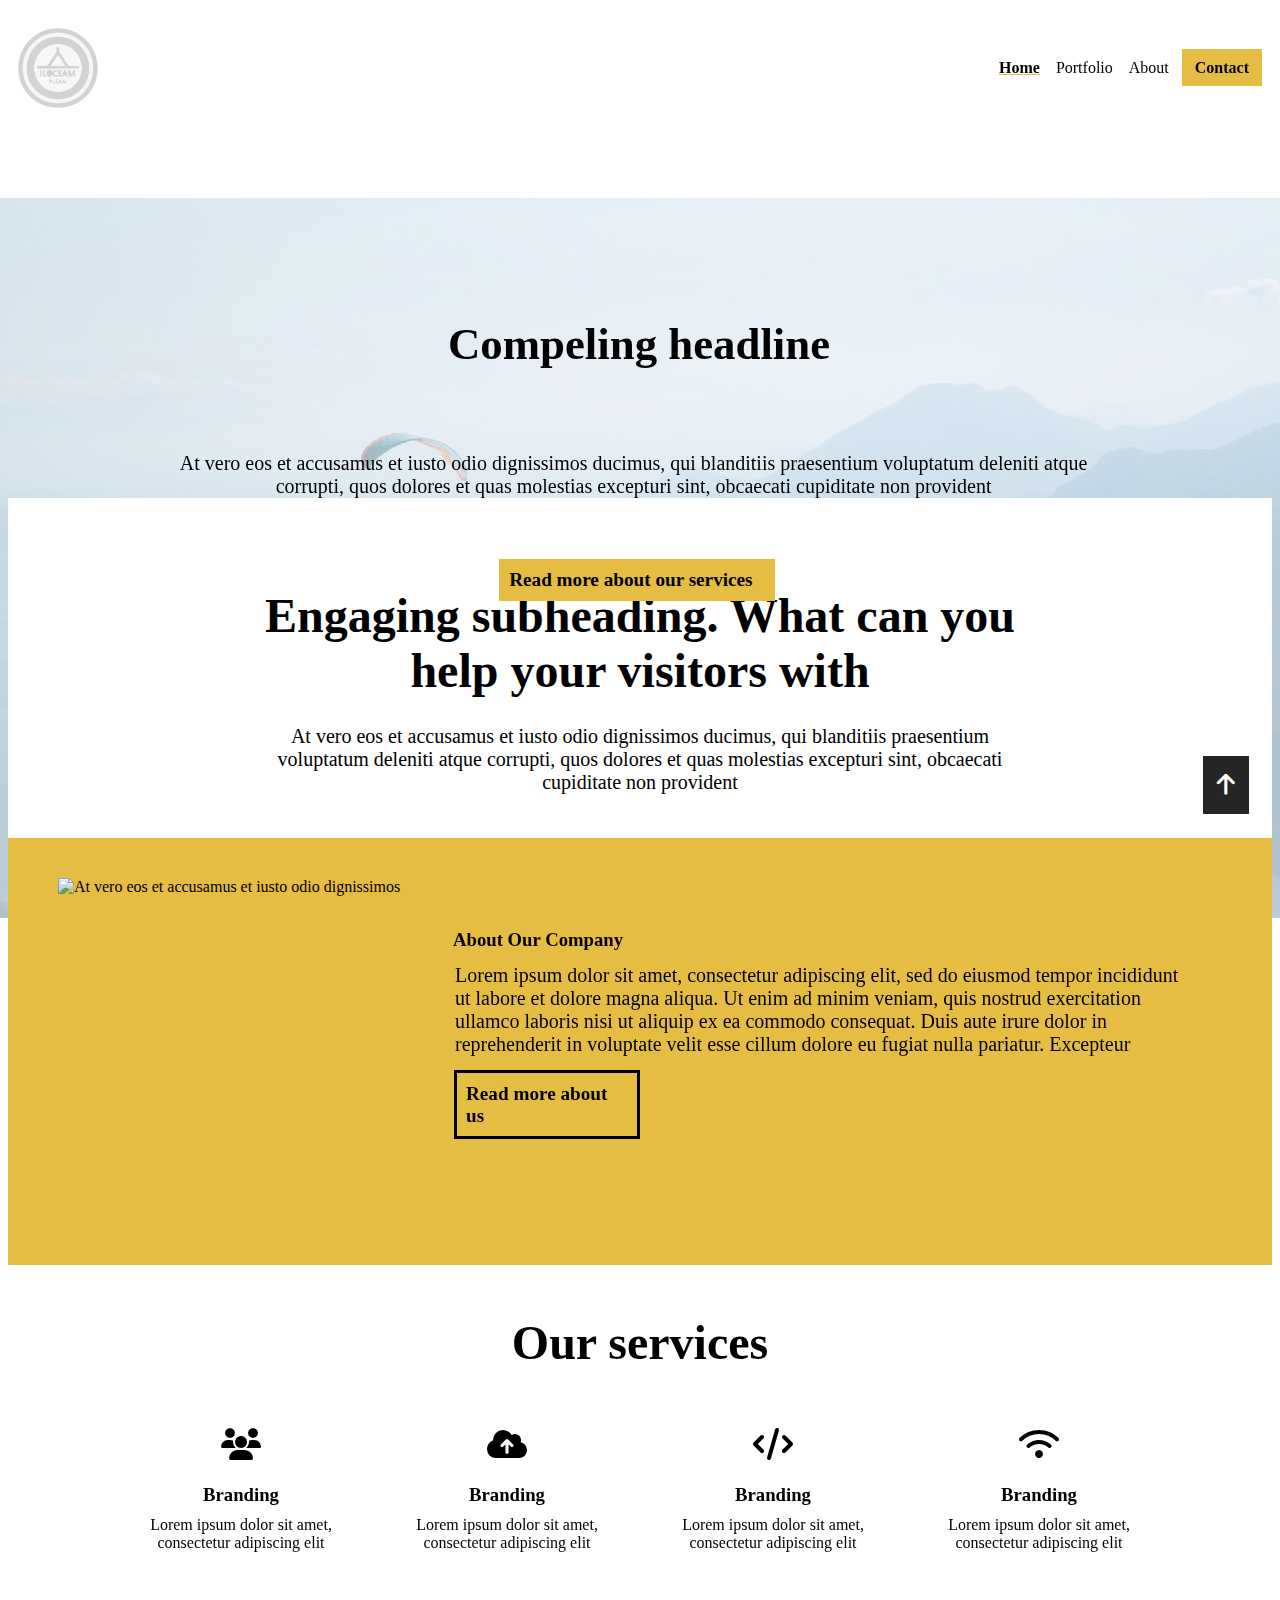
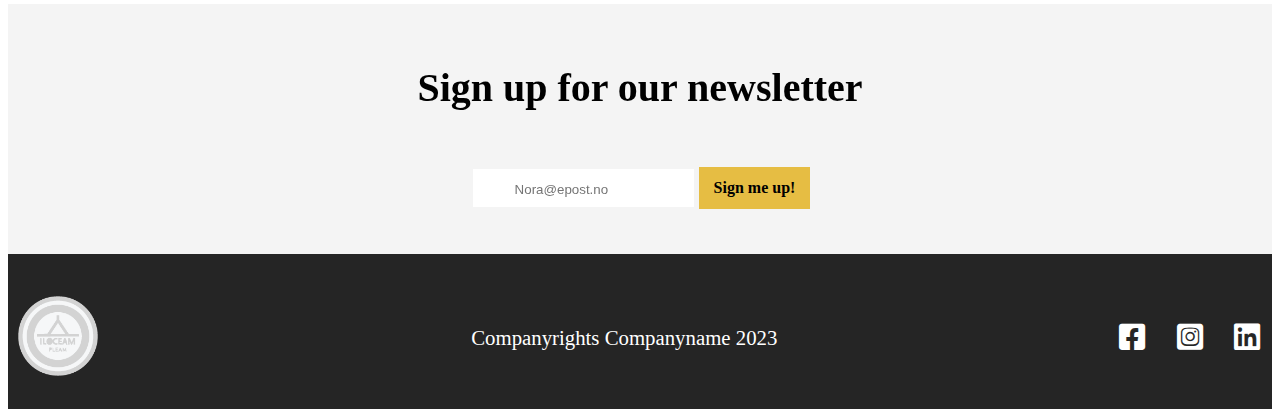
==== index.html @ 70268885 "Moved elements that was messing up" ====
<!DOCTYPE html>
<html lang="en">
    <head>
        <meta charset="UTF-8">
        <meta name="viewport" content="width=device-width, initial-scale=1.0">

        <meta name="description" content="Lorem ipsum dolor sit amet, consectetur adipiscing elit,
        sed do eiusmod tempor incididunt ut labore et dolore magna aliqua. Ut enim ad minim veniam.">
        <meta name="author" content="Lorem Ipsum">

        <link rel="stylesheet" href="https://necolas.github.io/normalize.css/8.0.1/normalize.css" type="text/css">
        <link href="css/font/fontawesome-free-6.4.2-web/css/fontawesome.css" rel="stylesheet">
        <link href="css/font/fontawesome-free-6.4.2-web/css/brands.css" rel="stylesheet">
        <link href="css/font/fontawesome-free-6.4.2-web/css/solid.css" rel="stylesheet">
        <link rel="stylesheet" href="css/style.css" type="text/css">
        <title>Title - lorem ipsum</title>
    </head>
    <body>
        <div id="grid-container">
            <header>
                <a href="index.html">
                    <img class="logo-img" src="ressurser/logo1.png" alt="circular company logo with the text ilocream peam" aria-label="click for homepage">
                </a>
                <nav>
                    <ul class="navbar">
                        <li><a href="index.html" class="active">Home</a></li>
                        <li><a href="products.html">Portfolio</a></li>
                        <li><a href="about.html">About</a></li>
                        <li class="navbar-contact"><a href="#">Contact</a></li>
                    </ul>
                </nav>
            </header>
            <main>
                <section class="header-overlay">
                    <img class="header-image" src="ressurser/rupixen-com-Ai6sfNRvlvc-unsplash.jpg" alt="A mackbook lying on a black table, a black book lies next to it with an iphone and a silver pen on top."> <!-- https://unsplash.com/photos/iphone-5s-near-laptop-Ai6sfNRvlvc?fbclid=IwAR2buIYOzD5We5m3H13o8yjcmN3RVzOiE6exI9YXEawB9WnfN8IDI6wLjUk -->
                    <video class="header-video" autoplay loop muted>
                        <source src="ressurser/mountains.mp4" type="video/mp4">
                        Your browser does not support this video tag
                    </video>
                    <h1 class="absolute-header-h">Compeling headline</h1>
                    <p class="absolute-header-p">At vero eos et accusamus et iusto odio dignissimos ducimus, qui blanditiis
                        praesentium voluptatum deleniti atque corrupti, quos dolores et quas molestias
                        excepturi sint, obcaecati cupiditate non provident</p>
                    <a href="#"><p class="absolute-header-btn">Read more about our services</p></a>
                </section>
                <article class="engaging-subheading">
                    <h2>Engaging subheading. What can you help your visitors with</h2>
                    <p>At vero eos et accusamus et iusto odio dignissimos ducimus, qui blanditiis
                        praesentium voluptatum deleniti atque corrupti, quos dolores et quas molestias
                        excepturi sint, obcaecati cupiditate non provident</p>
                </article>
                <article class="about-our-company">
                    <img src="https://placehold.co/400" alt="At vero eos et accusamus et iusto odio dignissimos">
                    <h3 class="our-company-h">About Our Company</h3>
                    <p class="our-company-p">Lorem ipsum dolor sit amet, consectetur adipiscing elit, sed do eiusmod tempor incididunt 
                        ut labore et dolore magna aliqua. Ut enim ad minim veniam, quis nostrud exercitation ullamco 
                        laboris nisi ut aliquip ex ea commodo consequat. Duis aute irure dolor in reprehenderit in
                        voluptate velit esse cillum dolore eu fugiat nulla pariatur. Excepteur</p>
                        <a class="a-padding" href="#"><p class="our-company-btn">Read more about us</p></a>
                </article>
                <section class="services">
                    <h2>Our services</h2>
                    <article class="our-services">
                        <figure>
                            <i class="fa-solid fa-users fa-2xl" style="color: #000000;"></i>
                            <figcaption>
                                <h3>Branding</h3>
                                <p>Lorem ipsum dolor sit amet, consectetur adipiscing elit</p>
                            </figcaption>
                        </figure>
                        <figure>
                            <i class="fa-solid fa-cloud-arrow-up fa-2xl" style="color: #000000;"></i>
                            <figcaption>
                                <h3>Branding</h3>
                                <p>Lorem ipsum dolor sit amet, consectetur adipiscing elit</p>
                            </figcaption>
                        </figure>
                        <figure>
                            <i class="fa-solid fa-code fa-2xl" style="color: #000000;"></i>
                            <figcaption>
                                <h3>Branding</h3>
                                <p>Lorem ipsum dolor sit amet, consectetur adipiscing elit</p>
                            </figcaption>
                        </figure>
                        <figure>
                            <i class="fa-solid fa-wifi fa-2xl" style="color: #000000;"></i>
                            <figcaption>
                               <h3>Branding</h3>
                               <p>Lorem ipsum dolor sit amet, consectetur adipiscing elit</p>
                            </figcaption>
                        </figure>
                    </article>
                </section>
                <section class="sign-up">
                    <h3>Sign up for our newsletter</h3>
                    <form action="#" method="post" class="sign-up-form">
                        <input type="text" id="email" name="email" placeholder="Nora@epost.no" required>
                        <a href="#"><p class="sign-up-btn-index">Sign me up!</p></a>
                    </form>
                </section>
            </main>
            <footer class="footer-flex">
                <a href="index.html">
                    <img src="ressurser/logo1.png" alt="circular company logo with the text ilocream peam" aria-label="click for homepage">
                </a>
                <p class="p-footer">Companyrights Companyname 2023</p>
                <nav class="icon-container">
                    <a href="https://www.facebook.com/" target="_blank">
                        <i class="fa-brands fa-square-facebook fa-2xl" style="color: #ffffff;" aria-label="follow us on Facebook!"></i>
                    </a>
                    <a href="https://www.instagram.com/" target="_blank">
                        <i class="fa-brands fa-square-instagram fa-2xl" style="color: #ffffff;" aria-label="follow us on Instagram"></i>
                    </a>
                    <a href="https://www.linkedin.com/" target="_blank">
                        <i class="fa-brands fa-linkedin fa-2xl" style="color: #ffffff;" aria-label="follow us on Linkedin"></i>  
                    </a>
                </nav>
                <nav class="to-top">
                    <a href="#">
                        <i class="fa-solid fa-arrow-up fa-xl" style="color: #ffffff;"></i>
                    </a>
                </nav>
            </footer>
        </div>
    </body>
</html>
---- css/font/fontawesome-free-6.4.2-web/css/brands.css ----
/*!
 * Font Awesome Free 6.4.2 by @fontawesome - https://fontawesome.com
 * License - https://fontawesome.com/license/free (Icons: CC BY 4.0, Fonts: SIL OFL 1.1, Code: MIT License)
 * Copyright 2023 Fonticons, Inc.
 */
:root, :host {
  --fa-style-family-brands: 'Font Awesome 6 Brands';
  --fa-font-brands: normal 400 1em/1 'Font Awesome 6 Brands'; }

@font-face {
  font-family: 'Font Awesome 6 Brands';
  font-style: normal;
  font-weight: 400;
  font-display: block;
  src: url("../webfonts/fa-brands-400.woff2") format("woff2"), url("../webfonts/fa-brands-400.ttf") format("truetype"); }

.fab,
.fa-brands {
  font-weight: 400; }

.fa-monero:before {
  content: "\f3d0"; }

.fa-hooli:before {
  content: "\f427"; }

.fa-yelp:before {
  content: "\f1e9"; }

.fa-cc-visa:before {
  content: "\f1f0"; }

.fa-lastfm:before {
  content: "\f202"; }

.fa-shopware:before {
  content: "\f5b5"; }

.fa-creative-commons-nc:before {
  content: "\f4e8"; }

.fa-aws:before {
  content: "\f375"; }

.fa-redhat:before {
  content: "\f7bc"; }

.fa-yoast:before {
  content: "\f2b1"; }

.fa-cloudflare:before {
  content: "\e07d"; }

.fa-ups:before {
  content: "\f7e0"; }

.fa-wpexplorer:before {
  content: "\f2de"; }

.fa-dyalog:before {
  content: "\f399"; }

.fa-bity:before {
  content: "\f37a"; }

.fa-stackpath:before {
  content: "\f842"; }

.fa-buysellads:before {
  content: "\f20d"; }

.fa-first-order:before {
  content: "\f2b0"; }

.fa-modx:before {
  content: "\f285"; }

.fa-guilded:before {
  content: "\e07e"; }

.fa-vnv:before {
  content: "\f40b"; }

.fa-square-js:before {
  content: "\f3b9"; }

.fa-js-square:before {
  content: "\f3b9"; }

.fa-microsoft:before {
  content: "\f3ca"; }

.fa-qq:before {
  content: "\f1d6"; }

.fa-orcid:before {
  content: "\f8d2"; }

.fa-java:before {
  content: "\f4e4"; }

.fa-invision:before {
  content: "\f7b0"; }

.fa-creative-commons-pd-alt:before {
  content: "\f4ed"; }

.fa-centercode:before {
  content: "\f380"; }

.fa-glide-g:before {
  content: "\f2a6"; }

.fa-drupal:before {
  content: "\f1a9"; }

.fa-hire-a-helper:before {
  content: "\f3b0"; }

.fa-creative-commons-by:before {
  content: "\f4e7"; }

.fa-unity:before {
  content: "\e049"; }

.fa-whmcs:before {
  content: "\f40d"; }

.fa-rocketchat:before {
  content: "\f3e8"; }

.fa-vk:before {
  content: "\f189"; }

.fa-untappd:before {
  content: "\f405"; }

.fa-mailchimp:before {
  content: "\f59e"; }

.fa-css3-alt:before {
  content: "\f38b"; }

.fa-square-reddit:before {
  content: "\f1a2"; }

.fa-reddit-square:before {
  content: "\f1a2"; }

.fa-vimeo-v:before {
  content: "\f27d"; }

.fa-contao:before {
  content: "\f26d"; }

.fa-square-font-awesome:before {
  content: "\e5ad"; }

.fa-deskpro:before {
  content: "\f38f"; }

.fa-sistrix:before {
  content: "\f3ee"; }

.fa-square-instagram:before {
  content: "\e055"; }

.fa-instagram-square:before {
  content: "\e055"; }

.fa-battle-net:before {
  content: "\f835"; }

.fa-the-red-yeti:before {
  content: "\f69d"; }

.fa-square-hacker-news:before {
  content: "\f3af"; }

.fa-hacker-news-square:before {
  content: "\f3af"; }

.fa-edge:before {
  content: "\f282"; }

.fa-threads:before {
  content: "\e618"; }

.fa-napster:before {
  content: "\f3d2"; }

.fa-square-snapchat:before {
  content: "\f2ad"; }

.fa-snapchat-square:before {
  content: "\f2ad"; }

.fa-google-plus-g:before {
  content: "\f0d5"; }

.fa-artstation:before {
  content: "\f77a"; }

.fa-markdown:before {
  content: "\f60f"; }

.fa-sourcetree:before {
  content: "\f7d3"; }

.fa-google-plus:before {
  content: "\f2b3"; }

.fa-diaspora:before {
  content: "\f791"; }

.fa-foursquare:before {
  content: "\f180"; }

.fa-stack-overflow:before {
  content: "\f16c"; }

.fa-github-alt:before {
  content: "\f113"; }

.fa-phoenix-squadron:before {
  content: "\f511"; }

.fa-pagelines:before {
  content: "\f18c"; }

.fa-algolia:before {
  content: "\f36c"; }

.fa-red-river:before {
  content: "\f3e3"; }

.fa-creative-commons-sa:before {
  content: "\f4ef"; }

.fa-safari:before {
  content: "\f267"; }

.fa-google:before {
  content: "\f1a0"; }

.fa-square-font-awesome-stroke:before {
  content: "\f35c"; }

.fa-font-awesome-alt:before {
  content: "\f35c"; }

.fa-atlassian:before {
  content: "\f77b"; }

.fa-linkedin-in:before {
  content: "\f0e1"; }

.fa-digital-ocean:before {
  content: "\f391"; }

.fa-nimblr:before {
  content: "\f5a8"; }

.fa-chromecast:before {
  content: "\f838"; }

.fa-evernote:before {
  content: "\f839"; }

.fa-hacker-news:before {
  content: "\f1d4"; }

.fa-creative-commons-sampling:before {
  content: "\f4f0"; }

.fa-adversal:before {
  content: "\f36a"; }

.fa-creative-commons:before {
  content: "\f25e"; }

.fa-watchman-monitoring:before {
  content: "\e087"; }

.fa-fonticons:before {
  content: "\f280"; }

.fa-weixin:before {
  content: "\f1d7"; }

.fa-shirtsinbulk:before {
  content: "\f214"; }

.fa-codepen:before {
  content: "\f1cb"; }

.fa-git-alt:before {
  content: "\f841"; }

.fa-lyft:before {
  content: "\f3c3"; }

.fa-rev:before {
  content: "\f5b2"; }

.fa-windows:before {
  content: "\f17a"; }

.fa-wizards-of-the-coast:before {
  content: "\f730"; }

.fa-square-viadeo:before {
  content: "\f2aa"; }

.fa-viadeo-square:before {
  content: "\f2aa"; }

.fa-meetup:before {
  content: "\f2e0"; }

.fa-centos:before {
  content: "\f789"; }

.fa-adn:before {
  content: "\f170"; }

.fa-cloudsmith:before {
  content: "\f384"; }

.fa-pied-piper-alt:before {
  content: "\f1a8"; }

.fa-square-dribbble:before {
  content: "\f397"; }

.fa-dribbble-square:before {
  content: "\f397"; }

.fa-codiepie:before {
  content: "\f284"; }

.fa-node:before {
  content: "\f419"; }

.fa-mix:before {
  content: "\f3cb"; }

.fa-steam:before {
  content: "\f1b6"; }

.fa-cc-apple-pay:before {
  content: "\f416"; }

.fa-scribd:before {
  content: "\f28a"; }

.fa-debian:before {
  content: "\e60b"; }

.fa-openid:before {
  content: "\f19b"; }

.fa-instalod:before {
  content: "\e081"; }

.fa-expeditedssl:before {
  content: "\f23e"; }

.fa-sellcast:before {
  content: "\f2da"; }

.fa-square-twitter:before {
  content: "\f081"; }

.fa-twitter-square:before {
  content: "\f081"; }

.fa-r-project:before {
  content: "\f4f7"; }

.fa-delicious:before {
  content: "\f1a5"; }

.fa-freebsd:before {
  content: "\f3a4"; }

.fa-vuejs:before {
  content: "\f41f"; }

.fa-accusoft:before {
  content: "\f369"; }

.fa-ioxhost:before {
  content: "\f208"; }

.fa-fonticons-fi:before {
  content: "\f3a2"; }

.fa-app-store:before {
  content: "\f36f"; }

.fa-cc-mastercard:before {
  content: "\f1f1"; }

.fa-itunes-note:before {
  content: "\f3b5"; }

.fa-golang:before {
  content: "\e40f"; }

.fa-kickstarter:before {
  content: "\f3bb"; }

.fa-grav:before {
  content: "\f2d6"; }

.fa-weibo:before {
  content: "\f18a"; }

.fa-uncharted:before {
  content: "\e084"; }

.fa-firstdraft:before {
  content: "\f3a1"; }

.fa-square-youtube:before {
  content: "\f431"; }

.fa-youtube-square:before {
  content: "\f431"; }

.fa-wikipedia-w:before {
  content: "\f266"; }

.fa-wpressr:before {
  content: "\f3e4"; }

.fa-rendact:before {
  content: "\f3e4"; }

.fa-angellist:before {
  content: "\f209"; }

.fa-galactic-republic:before {
  content: "\f50c"; }

.fa-nfc-directional:before {
  content: "\e530"; }

.fa-skype:before {
  content: "\f17e"; }

.fa-joget:before {
  content: "\f3b7"; }

.fa-fedora:before {
  content: "\f798"; }

.fa-stripe-s:before {
  content: "\f42a"; }

.fa-meta:before {
  content: "\e49b"; }

.fa-laravel:before {
  content: "\f3bd"; }

.fa-hotjar:before {
  content: "\f3b1"; }

.fa-bluetooth-b:before {
  content: "\f294"; }

.fa-sticker-mule:before {
  content: "\f3f7"; }

.fa-creative-commons-zero:before {
  content: "\f4f3"; }

.fa-hips:before {
  content: "\f452"; }

.fa-behance:before {
  content: "\f1b4"; }

.fa-reddit:before {
  content: "\f1a1"; }

.fa-discord:before {
  content: "\f392"; }

.fa-chrome:before {
  content: "\f268"; }

.fa-app-store-ios:before {
  content: "\f370"; }

.fa-cc-discover:before {
  content: "\f1f2"; }

.fa-wpbeginner:before {
  content: "\f297"; }

.fa-confluence:before {
  content: "\f78d"; }

.fa-mdb:before {
  content: "\f8ca"; }

.fa-dochub:before {
  content: "\f394"; }

.fa-accessible-icon:before {
  content: "\f368"; }

.fa-ebay:before {
  content: "\f4f4"; }

.fa-amazon:before {
  content: "\f270"; }

.fa-unsplash:before {
  content: "\e07c"; }

.fa-yarn:before {
  content: "\f7e3"; }

.fa-square-steam:before {
  content: "\f1b7"; }

.fa-steam-square:before {
  content: "\f1b7"; }

.fa-500px:before {
  content: "\f26e"; }

.fa-square-vimeo:before {
  content: "\f194"; }

.fa-vimeo-square:before {
  content: "\f194"; }

.fa-asymmetrik:before {
  content: "\f372"; }

.fa-font-awesome:before {
  content: "\f2b4"; }

.fa-font-awesome-flag:before {
  content: "\f2b4"; }

.fa-font-awesome-logo-full:before {
  content: "\f2b4"; }

.fa-gratipay:before {
  content: "\f184"; }

.fa-apple:before {
  content: "\f179"; }

.fa-hive:before {
  content: "\e07f"; }

.fa-gitkraken:before {
  content: "\f3a6"; }

.fa-keybase:before {
  content: "\f4f5"; }

.fa-apple-pay:before {
  content: "\f415"; }

.fa-padlet:before {
  content: "\e4a0"; }

.fa-amazon-pay:before {
  content: "\f42c"; }

.fa-square-github:before {
  content: "\f092"; }

.fa-github-square:before {
  content: "\f092"; }

.fa-stumbleupon:before {
  content: "\f1a4"; }

.fa-fedex:before {
  content: "\f797"; }

.fa-phoenix-framework:before {
  content: "\f3dc"; }

.fa-shopify:before {
  content: "\e057"; }

.fa-neos:before {
  content: "\f612"; }

.fa-square-threads:before {
  content: "\e619"; }

.fa-hackerrank:before {
  content: "\f5f7"; }

.fa-researchgate:before {
  content: "\f4f8"; }

.fa-swift:before {
  content: "\f8e1"; }

.fa-angular:before {
  content: "\f420"; }

.fa-speakap:before {
  content: "\f3f3"; }

.fa-angrycreative:before {
  content: "\f36e"; }

.fa-y-combinator:before {
  content: "\f23b"; }

.fa-empire:before {
  content: "\f1d1"; }

.fa-envira:before {
  content: "\f299"; }

.fa-square-gitlab:before {
  content: "\e5ae"; }

.fa-gitlab-square:before {
  content: "\e5ae"; }

.fa-studiovinari:before {
  content: "\f3f8"; }

.fa-pied-piper:before {
  content: "\f2ae"; }

.fa-wordpress:before {
  content: "\f19a"; }

.fa-product-hunt:before {
  content: "\f288"; }

.fa-firefox:before {
  content: "\f269"; }

.fa-linode:before {
  content: "\f2b8"; }

.fa-goodreads:before {
  content: "\f3a8"; }

.fa-square-odnoklassniki:before {
  content: "\f264"; }

.fa-odnoklassniki-square:before {
  content: "\f264"; }

.fa-jsfiddle:before {
  content: "\f1cc"; }

.fa-sith:before {
  content: "\f512"; }

.fa-themeisle:before {
  content: "\f2b2"; }

.fa-page4:before {
  content: "\f3d7"; }

.fa-hashnode:before {
  content: "\e499"; }

.fa-react:before {
  content: "\f41b"; }

.fa-cc-paypal:before {
  content: "\f1f4"; }

.fa-squarespace:before {
  content: "\f5be"; }

.fa-cc-stripe:before {
  content: "\f1f5"; }

.fa-creative-commons-share:before {
  content: "\f4f2"; }

.fa-bitcoin:before {
  content: "\f379"; }

.fa-keycdn:before {
  content: "\f3ba"; }

.fa-opera:before {
  content: "\f26a"; }

.fa-itch-io:before {
  content: "\f83a"; }

.fa-umbraco:before {
  content: "\f8e8"; }

.fa-galactic-senate:before {
  content: "\f50d"; }

.fa-ubuntu:before {
  content: "\f7df"; }

.fa-draft2digital:before {
  content: "\f396"; }

.fa-stripe:before {
  content: "\f429"; }

.fa-houzz:before {
  content: "\f27c"; }

.fa-gg:before {
  content: "\f260"; }

.fa-dhl:before {
  content: "\f790"; }

.fa-square-pinterest:before {
  content: "\f0d3"; }

.fa-pinterest-square:before {
  content: "\f0d3"; }

.fa-xing:before {
  content: "\f168"; }

.fa-blackberry:before {
  content: "\f37b"; }

.fa-creative-commons-pd:before {
  content: "\f4ec"; }

.fa-playstation:before {
  content: "\f3df"; }

.fa-quinscape:before {
  content: "\f459"; }

.fa-less:before {
  content: "\f41d"; }

.fa-blogger-b:before {
  content: "\f37d"; }

.fa-opencart:before {
  content: "\f23d"; }

.fa-vine:before {
  content: "\f1ca"; }

.fa-paypal:before {
  content: "\f1ed"; }

.fa-gitlab:before {
  content: "\f296"; }

.fa-typo3:before {
  content: "\f42b"; }

.fa-reddit-alien:before {
  content: "\f281"; }

.fa-yahoo:before {
  content: "\f19e"; }

.fa-dailymotion:before {
  content: "\e052"; }

.fa-affiliatetheme:before {
  content: "\f36b"; }

.fa-pied-piper-pp:before {
  content: "\f1a7"; }

.fa-bootstrap:before {
  content: "\f836"; }

.fa-odnoklassniki:before {
  content: "\f263"; }

.fa-nfc-symbol:before {
  content: "\e531"; }

.fa-ethereum:before {
  content: "\f42e"; }

.fa-speaker-deck:before {
  content: "\f83c"; }

.fa-creative-commons-nc-eu:before {
  content: "\f4e9"; }

.fa-patreon:before {
  content: "\f3d9"; }

.fa-avianex:before {
  content: "\f374"; }

.fa-ello:before {
  content: "\f5f1"; }

.fa-gofore:before {
  content: "\f3a7"; }

.fa-bimobject:before {
  content: "\f378"; }

.fa-facebook-f:before {
  content: "\f39e"; }

.fa-square-google-plus:before {
  content: "\f0d4"; }

.fa-google-plus-square:before {
  content: "\f0d4"; }

.fa-mandalorian:before {
  content: "\f50f"; }

.fa-first-order-alt:before {
  content: "\f50a"; }

.fa-osi:before {
  content: "\f41a"; }

.fa-google-wallet:before {
  content: "\f1ee"; }

.fa-d-and-d-beyond:before {
  content: "\f6ca"; }

.fa-periscope:before {
  content: "\f3da"; }

.fa-fulcrum:before {
  content: "\f50b"; }

.fa-cloudscale:before {
  content: "\f383"; }

.fa-forumbee:before {
  content: "\f211"; }

.fa-mizuni:before {
  content: "\f3cc"; }

.fa-schlix:before {
  content: "\f3ea"; }

.fa-square-xing:before {
  content: "\f169"; }

.fa-xing-square:before {
  content: "\f169"; }

.fa-bandcamp:before {
  content: "\f2d5"; }

.fa-wpforms:before {
  content: "\f298"; }

.fa-cloudversify:before {
  content: "\f385"; }

.fa-usps:before {
  content: "\f7e1"; }

.fa-megaport:before {
  content: "\f5a3"; }

.fa-magento:before {
  content: "\f3c4"; }

.fa-spotify:before {
  content: "\f1bc"; }

.fa-optin-monster:before {
  content: "\f23c"; }

.fa-fly:before {
  content: "\f417"; }

.fa-aviato:before {
  content: "\f421"; }

.fa-itunes:before {
  content: "\f3b4"; }

.fa-cuttlefish:before {
  content: "\f38c"; }

.fa-blogger:before {
  content: "\f37c"; }

.fa-flickr:before {
  content: "\f16e"; }

.fa-viber:before {
  content: "\f409"; }

.fa-soundcloud:before {
  content: "\f1be"; }

.fa-digg:before {
  content: "\f1a6"; }

.fa-tencent-weibo:before {
  content: "\f1d5"; }

.fa-symfony:before {
  content: "\f83d"; }

.fa-maxcdn:before {
  content: "\f136"; }

.fa-etsy:before {
  content: "\f2d7"; }

.fa-facebook-messenger:before {
  content: "\f39f"; }

.fa-audible:before {
  content: "\f373"; }

.fa-think-peaks:before {
  content: "\f731"; }

.fa-bilibili:before {
  content: "\e3d9"; }

.fa-erlang:before {
  content: "\f39d"; }

.fa-x-twitter:before {
  content: "\e61b"; }

.fa-cotton-bureau:before {
  content: "\f89e"; }

.fa-dashcube:before {
  content: "\f210"; }

.fa-42-group:before {
  content: "\e080"; }

.fa-innosoft:before {
  content: "\e080"; }

.fa-stack-exchange:before {
  content: "\f18d"; }

.fa-elementor:before {
  content: "\f430"; }

.fa-square-pied-piper:before {
  content: "\e01e"; }

.fa-pied-piper-square:before {
  content: "\e01e"; }

.fa-creative-commons-nd:before {
  content: "\f4eb"; }

.fa-palfed:before {
  content: "\f3d8"; }

.fa-superpowers:before {
  content: "\f2dd"; }

.fa-resolving:before {
  content: "\f3e7"; }

.fa-xbox:before {
  content: "\f412"; }

.fa-searchengin:before {
  content: "\f3eb"; }

.fa-tiktok:before {
  content: "\e07b"; }

.fa-square-facebook:before {
  content: "\f082"; }

.fa-facebook-square:before {
  content: "\f082"; }

.fa-renren:before {
  content: "\f18b"; }

.fa-linux:before {
  content: "\f17c"; }

.fa-glide:before {
  content: "\f2a5"; }

.fa-linkedin:before {
  content: "\f08c"; }

.fa-hubspot:before {
  content: "\f3b2"; }

.fa-deploydog:before {
  content: "\f38e"; }

.fa-twitch:before {
  content: "\f1e8"; }

.fa-ravelry:before {
  content: "\f2d9"; }

.fa-mixer:before {
  content: "\e056"; }

.fa-square-lastfm:before {
  content: "\f203"; }

.fa-lastfm-square:before {
  content: "\f203"; }

.fa-vimeo:before {
  content: "\f40a"; }

.fa-mendeley:before {
  content: "\f7b3"; }

.fa-uniregistry:before {
  content: "\f404"; }

.fa-figma:before {
  content: "\f799"; }

.fa-creative-commons-remix:before {
  content: "\f4ee"; }

.fa-cc-amazon-pay:before {
  content: "\f42d"; }

.fa-dropbox:before {
  content: "\f16b"; }

.fa-instagram:before {
  content: "\f16d"; }

.fa-cmplid:before {
  content: "\e360"; }

.fa-facebook:before {
  content: "\f09a"; }

.fa-gripfire:before {
  content: "\f3ac"; }

.fa-jedi-order:before {
  content: "\f50e"; }

.fa-uikit:before {
  content: "\f403"; }

.fa-fort-awesome-alt:before {
  content: "\f3a3"; }

.fa-phabricator:before {
  content: "\f3db"; }

.fa-ussunnah:before {
  content: "\f407"; }

.fa-earlybirds:before {
  content: "\f39a"; }

.fa-trade-federation:before {
  content: "\f513"; }

.fa-autoprefixer:before {
  content: "\f41c"; }

.fa-whatsapp:before {
  content: "\f232"; }

.fa-slideshare:before {
  content: "\f1e7"; }

.fa-google-play:before {
  content: "\f3ab"; }

.fa-viadeo:before {
  content: "\f2a9"; }

.fa-line:before {
  content: "\f3c0"; }

.fa-google-drive:before {
  content: "\f3aa"; }

.fa-servicestack:before {
  content: "\f3ec"; }

.fa-simplybuilt:before {
  content: "\f215"; }

.fa-bitbucket:before {
  content: "\f171"; }

.fa-imdb:before {
  content: "\f2d8"; }

.fa-deezer:before {
  content: "\e077"; }

.fa-raspberry-pi:before {
  content: "\f7bb"; }

.fa-jira:before {
  content: "\f7b1"; }

.fa-docker:before {
  content: "\f395"; }

.fa-screenpal:before {
  content: "\e570"; }

.fa-bluetooth:before {
  content: "\f293"; }

.fa-gitter:before {
  content: "\f426"; }

.fa-d-and-d:before {
  content: "\f38d"; }

.fa-microblog:before {
  content: "\e01a"; }

.fa-cc-diners-club:before {
  content: "\f24c"; }

.fa-gg-circle:before {
  content: "\f261"; }

.fa-pied-piper-hat:before {
  content: "\f4e5"; }

.fa-kickstarter-k:before {
  content: "\f3bc"; }

.fa-yandex:before {
  content: "\f413"; }

.fa-readme:before {
  content: "\f4d5"; }

.fa-html5:before {
  content: "\f13b"; }

.fa-sellsy:before {
  content: "\f213"; }

.fa-sass:before {
  content: "\f41e"; }

.fa-wirsindhandwerk:before {
  content: "\e2d0"; }

.fa-wsh:before {
  content: "\e2d0"; }

.fa-buromobelexperte:before {
  content: "\f37f"; }

.fa-salesforce:before {
  content: "\f83b"; }

.fa-octopus-deploy:before {
  content: "\e082"; }

.fa-medapps:before {
  content: "\f3c6"; }

.fa-ns8:before {
  content: "\f3d5"; }

.fa-pinterest-p:before {
  content: "\f231"; }

.fa-apper:before {
  content: "\f371"; }

.fa-fort-awesome:before {
  content: "\f286"; }

.fa-waze:before {
  content: "\f83f"; }

.fa-cc-jcb:before {
  content: "\f24b"; }

.fa-snapchat:before {
  content: "\f2ab"; }

.fa-snapchat-ghost:before {
  content: "\f2ab"; }

.fa-fantasy-flight-games:before {
  content: "\f6dc"; }

.fa-rust:before {
  content: "\e07a"; }

.fa-wix:before {
  content: "\f5cf"; }

.fa-square-behance:before {
  content: "\f1b5"; }

.fa-behance-square:before {
  content: "\f1b5"; }

.fa-supple:before {
  content: "\f3f9"; }

.fa-rebel:before {
  content: "\f1d0"; }

.fa-css3:before {
  content: "\f13c"; }

.fa-staylinked:before {
  content: "\f3f5"; }

.fa-kaggle:before {
  content: "\f5fa"; }

.fa-space-awesome:before {
  content: "\e5ac"; }

.fa-deviantart:before {
  content: "\f1bd"; }

.fa-cpanel:before {
  content: "\f388"; }

.fa-goodreads-g:before {
  content: "\f3a9"; }

.fa-square-git:before {
  content: "\f1d2"; }

.fa-git-square:before {
  content: "\f1d2"; }

.fa-square-tumblr:before {
  content: "\f174"; }

.fa-tumblr-square:before {
  content: "\f174"; }

.fa-trello:before {
  content: "\f181"; }

.fa-creative-commons-nc-jp:before {
  content: "\f4ea"; }

.fa-get-pocket:before {
  content: "\f265"; }

.fa-perbyte:before {
  content: "\e083"; }

.fa-grunt:before {
  content: "\f3ad"; }

.fa-weebly:before {
  content: "\f5cc"; }

.fa-connectdevelop:before {
  content: "\f20e"; }

.fa-leanpub:before {
  content: "\f212"; }

.fa-black-tie:before {
  content: "\f27e"; }

.fa-themeco:before {
  content: "\f5c6"; }

.fa-python:before {
  content: "\f3e2"; }

.fa-android:before {
  content: "\f17b"; }

.fa-bots:before {
  content: "\e340"; }

.fa-free-code-camp:before {
  content: "\f2c5"; }

.fa-hornbill:before {
  content: "\f592"; }

.fa-js:before {
  content: "\f3b8"; }

.fa-ideal:before {
  content: "\e013"; }

.fa-git:before {
  content: "\f1d3"; }

.fa-dev:before {
  content: "\f6cc"; }

.fa-sketch:before {
  content: "\f7c6"; }

.fa-yandex-international:before {
  content: "\f414"; }

.fa-cc-amex:before {
  content: "\f1f3"; }

.fa-uber:before {
  content: "\f402"; }

.fa-github:before {
  content: "\f09b"; }

.fa-php:before {
  content: "\f457"; }

.fa-alipay:before {
  content: "\f642"; }

.fa-youtube:before {
  content: "\f167"; }

.fa-skyatlas:before {
  content: "\f216"; }

.fa-firefox-browser:before {
  content: "\e007"; }

.fa-replyd:before {
  content: "\f3e6"; }

.fa-suse:before {
  content: "\f7d6"; }

.fa-jenkins:before {
  content: "\f3b6"; }

.fa-twitter:before {
  content: "\f099"; }

.fa-rockrms:before {
  content: "\f3e9"; }

.fa-pinterest:before {
  content: "\f0d2"; }

.fa-buffer:before {
  content: "\f837"; }

.fa-npm:before {
  content: "\f3d4"; }

.fa-yammer:before {
  content: "\f840"; }

.fa-btc:before {
  content: "\f15a"; }

.fa-dribbble:before {
  content: "\f17d"; }

.fa-stumbleupon-circle:before {
  content: "\f1a3"; }

.fa-internet-explorer:before {
  content: "\f26b"; }

.fa-stubber:before {
  content: "\e5c7"; }

.fa-telegram:before {
  content: "\f2c6"; }

.fa-telegram-plane:before {
  content: "\f2c6"; }

.fa-old-republic:before {
  content: "\f510"; }

.fa-odysee:before {
  content: "\e5c6"; }

.fa-square-whatsapp:before {
  content: "\f40c"; }

.fa-whatsapp-square:before {
  content: "\f40c"; }

.fa-node-js:before {
  content: "\f3d3"; }

.fa-edge-legacy:before {
  content: "\e078"; }

.fa-slack:before {
  content: "\f198"; }

.fa-slack-hash:before {
  content: "\f198"; }

.fa-medrt:before {
  content: "\f3c8"; }

.fa-usb:before {
  content: "\f287"; }

.fa-tumblr:before {
  content: "\f173"; }

.fa-vaadin:before {
  content: "\f408"; }

.fa-quora:before {
  content: "\f2c4"; }

.fa-square-x-twitter:before {
  content: "\e61a"; }

.fa-reacteurope:before {
  content: "\f75d"; }

.fa-medium:before {
  content: "\f23a"; }

.fa-medium-m:before {
  content: "\f23a"; }

.fa-amilia:before {
  content: "\f36d"; }

.fa-mixcloud:before {
  content: "\f289"; }

.fa-flipboard:before {
  content: "\f44d"; }

.fa-viacoin:before {
  content: "\f237"; }

.fa-critical-role:before {
  content: "\f6c9"; }

.fa-sitrox:before {
  content: "\e44a"; }

.fa-discourse:before {
  content: "\f393"; }

.fa-joomla:before {
  content: "\f1aa"; }

.fa-mastodon:before {
  content: "\f4f6"; }

.fa-airbnb:before {
  content: "\f834"; }

.fa-wolf-pack-battalion:before {
  content: "\f514"; }

.fa-buy-n-large:before {
  content: "\f8a6"; }

.fa-gulp:before {
  content: "\f3ae"; }

.fa-creative-commons-sampling-plus:before {
  content: "\f4f1"; }

.fa-strava:before {
  content: "\f428"; }

.fa-ember:before {
  content: "\f423"; }

.fa-canadian-maple-leaf:before {
  content: "\f785"; }

.fa-teamspeak:before {
  content: "\f4f9"; }

.fa-pushed:before {
  content: "\f3e1"; }

.fa-wordpress-simple:before {
  content: "\f411"; }

.fa-nutritionix:before {
  content: "\f3d6"; }

.fa-wodu:before {
  content: "\e088"; }

.fa-google-pay:before {
  content: "\e079"; }

.fa-intercom:before {
  content: "\f7af"; }

.fa-zhihu:before {
  content: "\f63f"; }

.fa-korvue:before {
  content: "\f42f"; }

.fa-pix:before {
  content: "\e43a"; }

.fa-steam-symbol:before {
  content: "\f3f6"; }
---- css/font/fontawesome-free-6.4.2-web/css/solid.css ----
/*!
 * Font Awesome Free 6.4.2 by @fontawesome - https://fontawesome.com
 * License - https://fontawesome.com/license/free (Icons: CC BY 4.0, Fonts: SIL OFL 1.1, Code: MIT License)
 * Copyright 2023 Fonticons, Inc.
 */
:root, :host {
  --fa-style-family-classic: 'Font Awesome 6 Free';
  --fa-font-solid: normal 900 1em/1 'Font Awesome 6 Free'; }

@font-face {
  font-family: 'Font Awesome 6 Free';
  font-style: normal;
  font-weight: 900;
  font-display: block;
  src: url("../webfonts/fa-solid-900.woff2") format("woff2"), url("../webfonts/fa-solid-900.ttf") format("truetype"); }

.fas,
.fa-solid {
  font-weight: 900; }
---- css/style.css ----
/* General */

#grid-container {
    display: grid;
    grid-template-areas: "header" "main" "footer";
    grid-template-columns: 1fr;
}

a {
    text-decoration: none;
}

body {
    max-width: 1600px;
}

/* Header */ 

header {
    grid-area: header;
    overflow: hidden;
}

header {
    display: flex;
    align-items: center;
    flex-direction: column;
}

.navbar {
    padding: 0;
    display: flex;
    flex-direction: column;
    justify-items: center;
    gap: 10px;
    text-align: center;
}

.logo-img {
    width: 80px;
    height: auto;
    margin-top: 30%;
}

.navbar li {
    list-style-type: none;
}

.navbar li a {
    text-decoration: none;
    color: black;
    padding-right: 3px;
    padding-left: 3px;
}

.navbar li a.active {
    font-weight: 900; 
    text-decoration: underline #e6bd43;
  }

.navbar-contact {
    font-weight: 900;
    background-color: #e6bd43;
    margin-top: 10%;
    margin-bottom: 5%;
}

.navbar-contact a {
    border: 10px solid #e6bd43;
    padding-top: 0;
}

.header-video {
    display: none;
}

.header-image {
    opacity: 0.6;
    text-align: center;
    width: 170%;
}

.header-image-products {
    opacity: 0.6;
    text-align: center;
    width: 160%;
}

.absolute-header-h {
    position: absolute;
    top: 32%;
    font-size: 2.8rem;
    text-align: center;
}

.absolute-header-p {
    position: absolute;
    text-align: center;
    top: 48%;
    font-size: 20px;
    width: 73%;
    left: 12%;
}

.absolute-header-btn {
    position: absolute;
    font-weight: 900;
    background-color: #e6bd43;
    border: 10px solid #e6bd43;
    color: black;
    top: 70%;
    left: 15%;
    width: 63%;
    font-size: 1.2rem;
}

.header-container {
    position: absolute;
    top: 18%;
    left: 26%;
    height: 425px;
    width: 230px
}

.about-company::before {
    content: "";
    position: absolute;
    top: 37%;
    right: 13%;
    bottom: 3%;
    left: 13%;
    background-color: rgba(255, 255, 255, 0.8);
    z-index: 0;
}

.about-company {
    overflow: hidden;
}

.company-name {
    position: absolute;
    top: 42%;
    left: 7%;
}

.header-image-about {
    width: 290%;
    height: 570px;
}

.absolute-header-h-about {
    position: absolute;
    top: 32%;
    font-size: 1.0rem;
    left: -30%;
    margin: 37%;
}

.absolute-header-p-about {
    position: absolute;
    top: 60%;
    font-size: 13px;
    width: 68%;
    left: 7%;
}

.absolute-header-btn-about {
    position: absolute;
    font-weight: 900;
    background-color: #e6bd43;
    border: 3px solid #e6bd43;
    color: black;
    top: 125%;
    left: 6%;
    width: 58%;
    font-size: 1.0rem;
    padding: 3%;
}

.portfolio-h1 {
    position: absolute;
    top: 52%;
    font-size: 2.5rem;
    left: 30%;
}

/* Main */

main {
    grid-area: main;
}

.yellow_underline {
    border-bottom: solid 3px #e6bd43;
    margin-left: 40px;
    margin-right: 40px;
    padding-bottom: 10px;
}

.product-section {
    display: flex;
    flex-wrap: wrap;
    flex-direction: column;
}

.product-section article {
    max-width: 350px;
    min-width: 200px;
    flex: 1; 
    margin-top: 20px;
    margin-left: 40px;
}

.product-section article img {
    width: 295px;
}

.portfolio-nav {
    display: grid;
    grid-template-columns: repeat(2, 0fr);
    margin-left: 40px;
    margin-top: 40px;
    grid-gap: 15px;
}

.portfolio-nav a {
    color: black;
    text-decoration-line: none;
    border: solid black 2px;
    padding: 5px;
    display: flex;
    justify-content: center;
}

.engaging-subheading {
    display: flex;
    margin: 40px 50px 0;
    flex-direction: column;
    height: 350px;
    text-align: center;
}

.engaging-subheading p {
    font-size: 20px;
    margin-top: -2px;
}

.about-our-company {
    background-color: #e6bd43;
    display: flex;
    flex-direction: column;
    height: 1000px;
}

.about-our-company img {
    width: 275px;
    height: 275px;
    margin: 50px 0px 0px 50px;
}

.our-company-h {
    margin-top: 60px;
    padding-right: 120px;
    padding-left: 100px;
}

.our-company-p {
    margin: 0px 100px 0px 100px;
    font-size: 20px;
}

.our-company-btn {
    font-weight: 900;
    background-color: #e6bd43;
    border: 3px solid black;
    color: black;
    width: 44%;
    font-size: 1.2rem;
    margin: 15px 30px 0px 47px;
    padding: 10px 30px 10px 10px;
}

.a-padding {
    padding-right: 50px;
    padding-left: 50px;
    text-decoration: none;
}

.our-services {
    display: flex;
    flex-direction: column;
    text-align: center;
    margin-left: 60px;
    margin-right: 60px;
    margin-bottom: 50px;
}

.our-services i {
    margin-top: 50px;
}

.our-services p {
    margin-top: -5px;
}

.our-services h3 {
    margin-top: 30px;
}

.services h2 {
    margin-top: 50px;
    display: flex;
    justify-content: center;
}

.clients {
    background-color: #e6bd43;
    text-align: center;
    padding-top: 35px;
    height: 20%;
    width: auto;
}

.clients img {
    width: 130px;
    margin-right: 30px;
    margin-left: 25px;
    padding-bottom: 50px;
    margin-top: 10%;
}

.sign-up {
    background-color: #f4f4f4;
    display: flex;
    flex-direction: column;
    text-align: center;
    padding-top: 20px;
    height: 150px;
}

.sign-up-form {
    display: flex;
    align-items: center;
    margin-left: 23px;
    gap: 4px;
}

.sign-up-btn {
    font-weight: 900;
    background-color: #e6bd43;
    padding: 12px 15px 12px 15px;
    border-style: none;
    margin-right: 172px;
}

.sign-up-btn-index {
    font-weight: 900;
    background-color: #e6bd43;
    padding: 12px 15px 12px 15px;
    border-style: none;
    margin-right: 20px;
    color: black;
}

#email {
    padding-top: 13px;
    padding-bottom: 10px;
    padding-left: 42px;
    border-style: none;
} 

.contact-us {
    background-color: #f4f4f4;
    margin-bottom: 0px;
    padding-bottom: 1px;
    padding-top: 30px;
    height: 25%;
}

.contact-us h2 {
    text-align: center;
}

.contact-us-form {
    display: flex;
    flex-direction: column;
    margin-left: 30px;
    margin-right: 30px;
    gap: 5px;
    margin-bottom: 50px;
    margin-top: 30px;
}

#name, #subject, #message {
    border-style: none;
}

.contact-information {
    display: flex;
    flex-direction: column;
    margin-left: 30px;
    margin-right: 30px;
}

.icon-flex {
    display: flex; 
    gap: 5%;
}

.icon-flex-margin {
    display: flex;
    gap: 5%;
    margin-bottom: 0px;
}

.google-maps {
    width: 375px;
    height: 250px;
    border: 0;
}

/* Footer */ 

footer {
    grid-area: footer;
}

.footer-flex {
    background-color: #252525;
    display: flex;
    align-items: center;
    flex-direction: column;
}

.footer-flex-margin {
    background-color: #252525;
    display: flex;
    flex: auto;
    align-items: center;
    flex-direction: column;
    margin-top: 52%;
}

footer p {
    color: #fff;
    font-size: 130%;
}

footer img {
    width: 80px;
    height: auto;
    margin-top: 50%;
}

.icon-container {
    gap: 40%;
    display: flex;
    justify-content: center;
    margin-top: 4%;
    margin-bottom: 16%;
}

.fa-brands {
    color: #fff;
    font-size: 30px;
}

.to-top {
    position: fixed;
    background-color: #252525;
    z-index: 100;
    top: 90%;
    padding-bottom: 20px;
    padding-top: 20px;
    padding-right: 14px;
    padding-left: 14px;
    left: 82%;
}

/* Desktop */

@media only screen and (min-width: 600px) {
    
    /* General */

    #grid-container {
        display: grid;
        grid-template-areas: "header header header" "main main main" "footer footer footer";
        grid-template-columns: 1fr 1fr 1fr;
    }

    /* Header */

    header {
        display: flex;
        align-items: center;
        justify-content: space-between;
        flex-direction: row;   
        margin-left: 10px;
        margin-top: 20px;
        margin-right: 10px;
    }
    
    .navbar {
        display: flex;
        flex-direction: row;
        margin: 0; 
        padding: 0; 
    }

    .navbar li {
        margin: 0;
        padding: 0;
    }

    .navbar-contact {
        margin: 0;
        padding: 0;
    }

    .logo-img {
        width: 80px;
        height: auto;
        margin: 0;
        padding: 0;
        display: flex;
    }

    .about-company {
        content: "";
        position: absolute;
        top: 37%;
        right: 13%;
        bottom: 3%;
        left: 13%;
        background-color: rgba(255, 255, 255, 0.8);
        z-index: 0;
    }
    
    .header-image {
        display: none;
    }

    .header-video {
        height: 720px;
        width: auto;
        display: flex;
        top: 22%;
        position: absolute;
        left: 0%;
        z-index: -1;
        opacity: 0.4;
    }

    .absolute-header-h {
        left: 35%; 
    }

    .absolute-header-p {
        left: 13%;
    }

    .absolute-header-btn {
        top: 60%;
        left: 39%;
        width: 20%
    }

    /* Main */

    .engaging-subheading {
        display: flex;
        margin: 390px 0 0;
        flex-direction: column;
        height: 340px;
        text-align: center;
        background-color: white;
        padding-right: 250px;
        padding-left: 250px;
    }

    .engaging-subheading h2 {
        font-size: 3.0rem;
        margin-top: 90px;
      }

    .engaging-subheading p {
        margin-top: -13px;
    }

    .about-our-company {
        background-color: #e6bd43;
        display: flex;
        flex-direction: column;
        height: 427px;
    }
    .our-company-p {
        margin: -6px 90px -13px 447px;
        font-size: 20px;
    }

    .our-company-h {
        margin-top: -299px;
        padding-left: 445px;
    }

    .our-company-btn {
        margin: 27px 0px 0px 396px;
        padding: 10px 8px 9px 9px;
        width: 14%; 
    }

    .about-our-company img {
        width: 350px;
        height: 350px;
        margin: 40px 0px 0px 50px;
    }

    .our-services {
        display: flex;
        flex-direction: row;
        text-align: center;
        margin-bottom: 20px;
        margin-right: 100px;
        margin-left: 100px;
    }

    .services h2 {
        margin-bottom: 50px;
        font-size: 3rem
    }

    .our-services i {
        margin: 0;
    }
    
    .our-services p {
        margin-top: -20px
    }
    
    .our-services h3 {
        margin: 30px; 
    }

    .sign-up-form {
        display: flex;
        align-items: center;
        gap: 5px;
        justify-content: center;
    }

    .sign-up {
        height: 230px;
    }

    .sign-up h3 {
        font-size: 2.5rem;
    }

    /* Footer */

    .to-top {
        left: 94%;
        top: 84%;
    }

    .footer-flex {
        display: flex;
        flex-direction: row;
        gap: 30%;
        padding-top: 1%;
        padding-left: 10px;
        padding-right: 10px;
      }

      .icon-container {
        gap: 40%;
        display: flex;
        justify-content: center;
        margin-top: 5%;
        margin-bottom: 5%;
      }

      footer img {
        margin-top: 0%;
      }
}
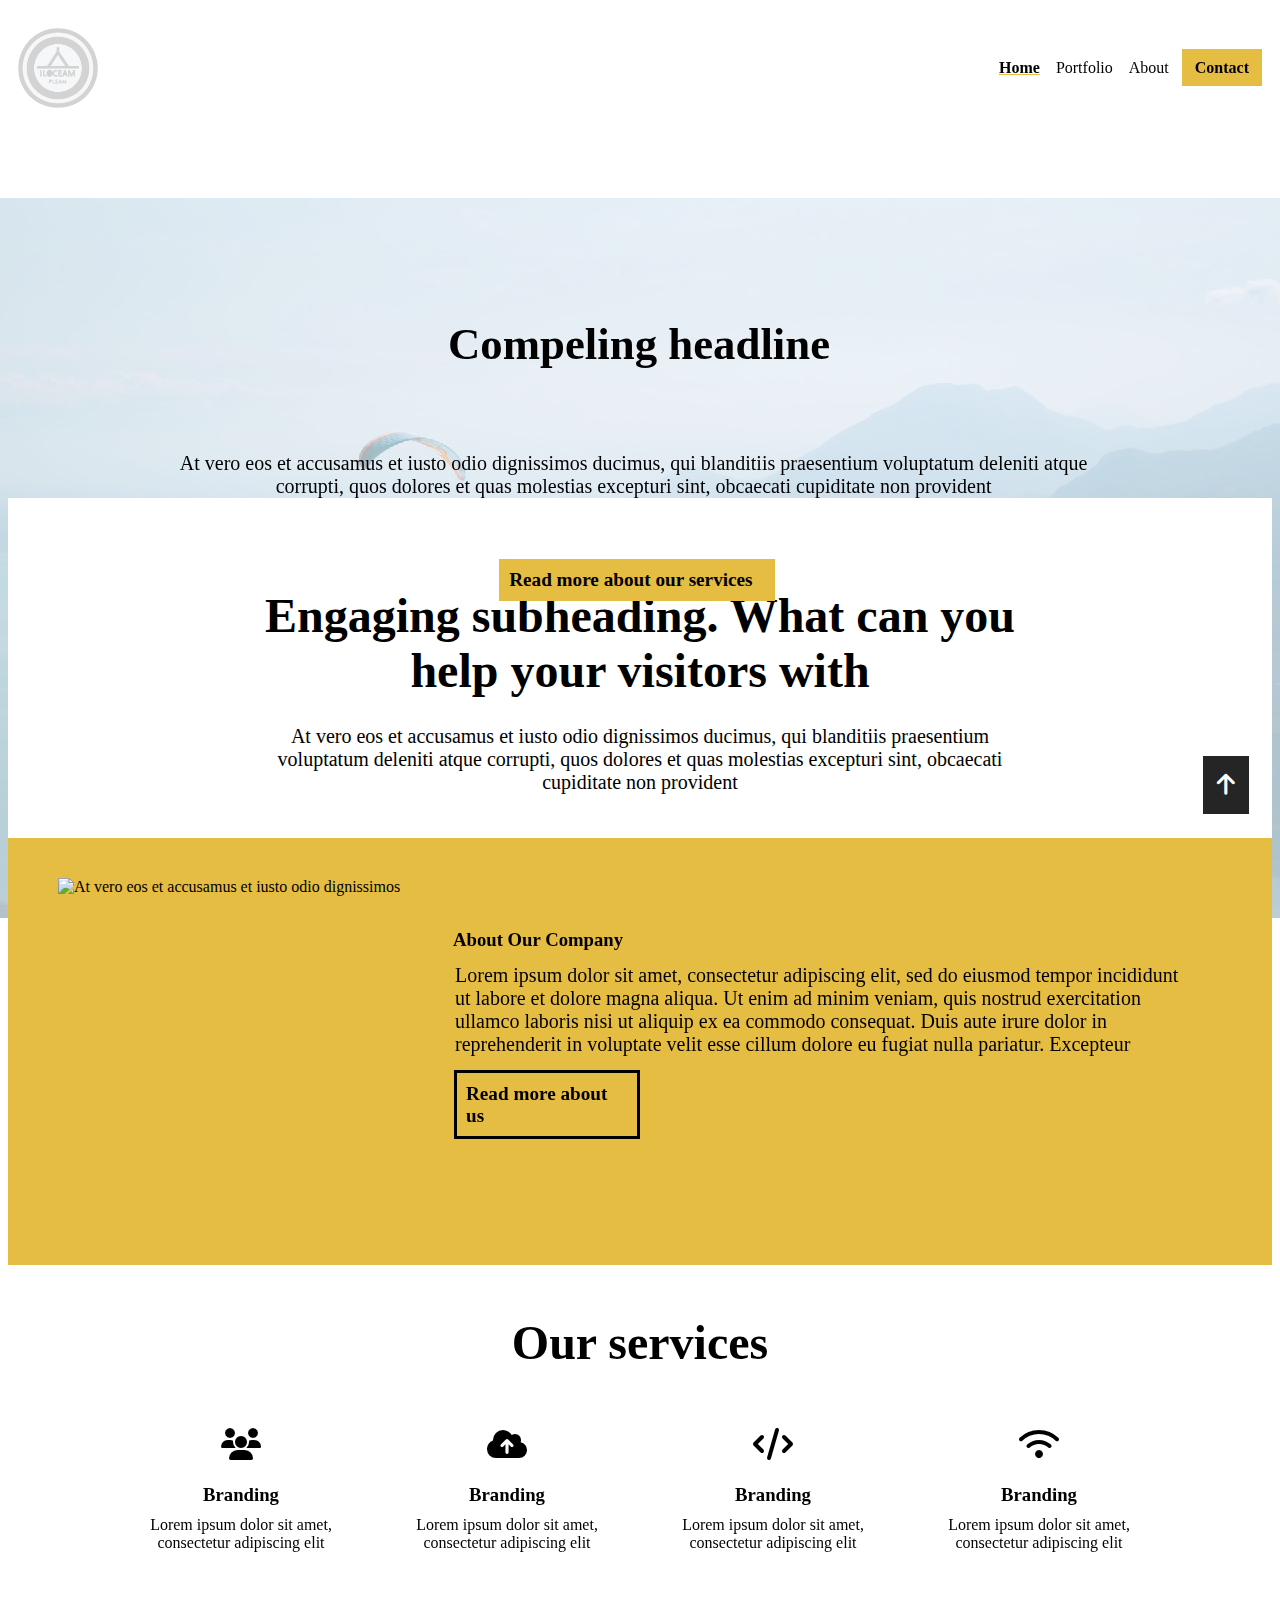
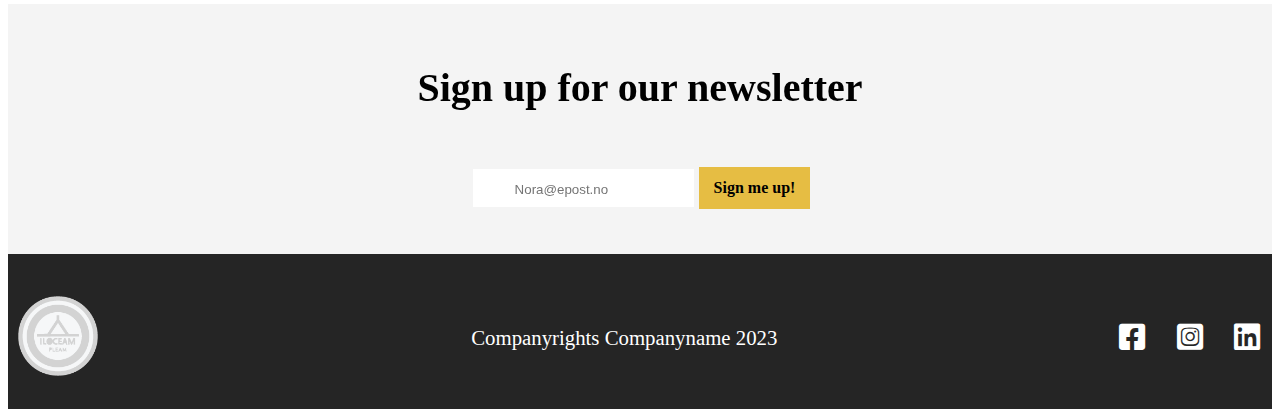
==== commit 5db06b3d: "Fixed about" ====
--- a/index.html
+++ b/index.html
@@ -31,7 +31,7 @@
                 </nav>
             </header>
             <main>
-                <section class="header-overlay">
+                <section class="overflow-hidden">
                     <img class="header-image" src="ressurser/rupixen-com-Ai6sfNRvlvc-unsplash.jpg" alt="A mackbook lying on a black table, a black book lies next to it with an iphone and a silver pen on top."> <!-- https://unsplash.com/photos/iphone-5s-near-laptop-Ai6sfNRvlvc?fbclid=IwAR2buIYOzD5We5m3H13o8yjcmN3RVzOiE6exI9YXEawB9WnfN8IDI6wLjUk -->
                     <video class="header-video" autoplay loop muted>
                         <source src="ressurser/mountains.mp4" type="video/mp4">
--- a/css/style.css
+++ b/css/style.css
@@ -177,6 +177,10 @@
     padding: 3%;
 }
 
+.overflow-hidden {
+    overflow: hidden;
+}
+
 .portfolio-h1 {
     position: absolute;
     top: 52%;
@@ -317,7 +321,7 @@
     background-color: #e6bd43;
     text-align: center;
     padding-top: 35px;
-    height: 20%;
+    height: 15%;
     width: auto;
 }
 
@@ -374,7 +378,7 @@
     margin-bottom: 0px;
     padding-bottom: 1px;
     padding-top: 30px;
-    height: 25%;
+    height: 24%;
 }
 
 .contact-us h2 {
@@ -438,7 +442,7 @@
     flex: auto;
     align-items: center;
     flex-direction: column;
-    margin-top: 52%;
+    margin-top: 0
 }
 
 footer p {
@@ -525,17 +529,6 @@
         padding: 0;
         display: flex;
     }
-
-    .about-company {
-        content: "";
-        position: absolute;
-        top: 37%;
-        right: 13%;
-        bottom: 3%;
-        left: 13%;
-        background-color: rgba(255, 255, 255, 0.8);
-        z-index: 0;
-    }
     
     .header-image {
         display: none;
@@ -566,7 +559,25 @@
         width: 20%
     }
 
+    .header-image-products {
+        width: 100%;
+        height: 300px;
+        margin-top: 20px;
+      }
+
+      .portfolio-h1 {
+        position: absolute;
+        top: 38%;
+        font-size: 3rem;
+        left: 44%;
+      }
+
     /* Main */
+
+    .header-image-about {
+        width: 100%;
+        height: 400px;
+    }
 
     .engaging-subheading {
         display: flex;
@@ -657,6 +668,138 @@
         font-size: 2.5rem;
     }
 
+    .about-company::before {
+        content: "";
+        position: absolute;
+        top: 29%;
+        right: 3%;
+        bottom: 10%;
+        left: 51%;
+        background-color: rgba(255, 255, 255, 0.8);
+    }
+
+    .absolute-header-p-about {
+        position: absolute;
+        top: 35%;
+        font-size: 19px;
+        left: 71%;
+        padding: 0%;
+        width: 100%;
+    }
+
+    .company-name {
+        position: absolute;
+        top: 20%;
+        left: 71%;
+    }
+
+    .absolute-header-btn-about {
+        position: absolute;
+        font-weight: 900;
+        background-color: #e6bd43;
+        border: 3px solid #e6bd43;
+        color: black;
+        top: 76%;
+        left: 71%;
+        width: 28%;
+        font-size: 1.0rem;
+        padding: 2%;
+    }
+
+    .absolute-header-h-about {
+        position: absolute;
+        top: -15%;
+        font-size: 1.5rem;
+        left: 34%;
+        padding: 0%;
+        width: 100%;
+    }
+
+    .about-company {
+        background-color: rgba(255, 255, 255, 0.8);
+        margin-top: 2%;
+    }
+
+    .header-container {
+        position: absolute;
+        top: 18%;
+        left: 26%;
+        height: 407px;
+        width: 500px;
+    }
+
+    .clients {
+        height: 17%;
+        font-size: 2rem;
+    }
+
+    .clients img {
+        margin-top: 3%;
+    }
+
+    .contact-us {
+        background-color: #f4f4f4;
+        margin-bottom: 0px;
+        padding-bottom: 1px;
+        padding-top: 50px;
+        height: 29%;
+        display: flex;
+        flex-wrap: wrap;
+        flex-direction: row;
+      }
+
+      .contact-us h2 {
+        text-align: center;
+        flex-grow: 2;
+        flex-basis: 100%;
+        margin-bottom: 32px;
+        font-size: 35px;
+      }
+
+       .contact-us article {
+        flex-basis: 43%;
+        margin-left: 40px;
+       }
+
+       .contact-us-form {
+        display: flex;
+        flex-direction: column;
+        margin-left: 159px;
+        margin-right: 30px;
+        gap: 7px;
+        margin-bottom: 45px;
+        margin-top: 2px;
+      }
+
+      #name, #subject, #message {
+        border-style: none;
+        padding-top: 10px;
+        padding-bottom: 10px;
+      }
+
+      .sign-up-btn {
+        padding: 12px 10px 12px 6px;
+        width: 32%;
+      }
+
+      .google-maps {
+        width: 100%;
+        height: 200px;
+        border: 0;
+      }
+
+      .portfolio-nav {
+        display: flex;
+        flex-direction: row;
+        gap: 1%;
+        margin-left: 3%;
+      }
+
+      .portfolio-nav a {
+        border: solid black 1px;
+      }
+
+
     /* Footer */
 
     .to-top {
@@ -684,4 +827,13 @@
       footer img {
         margin-top: 0%;
       }
-}+
+      .footer-flex-margin {
+        background-color: #252525;
+        display: flex;
+        flex: auto;
+        align-items: center;
+        flex-direction: column;
+        margin-top: -40%; 
+      }
+    }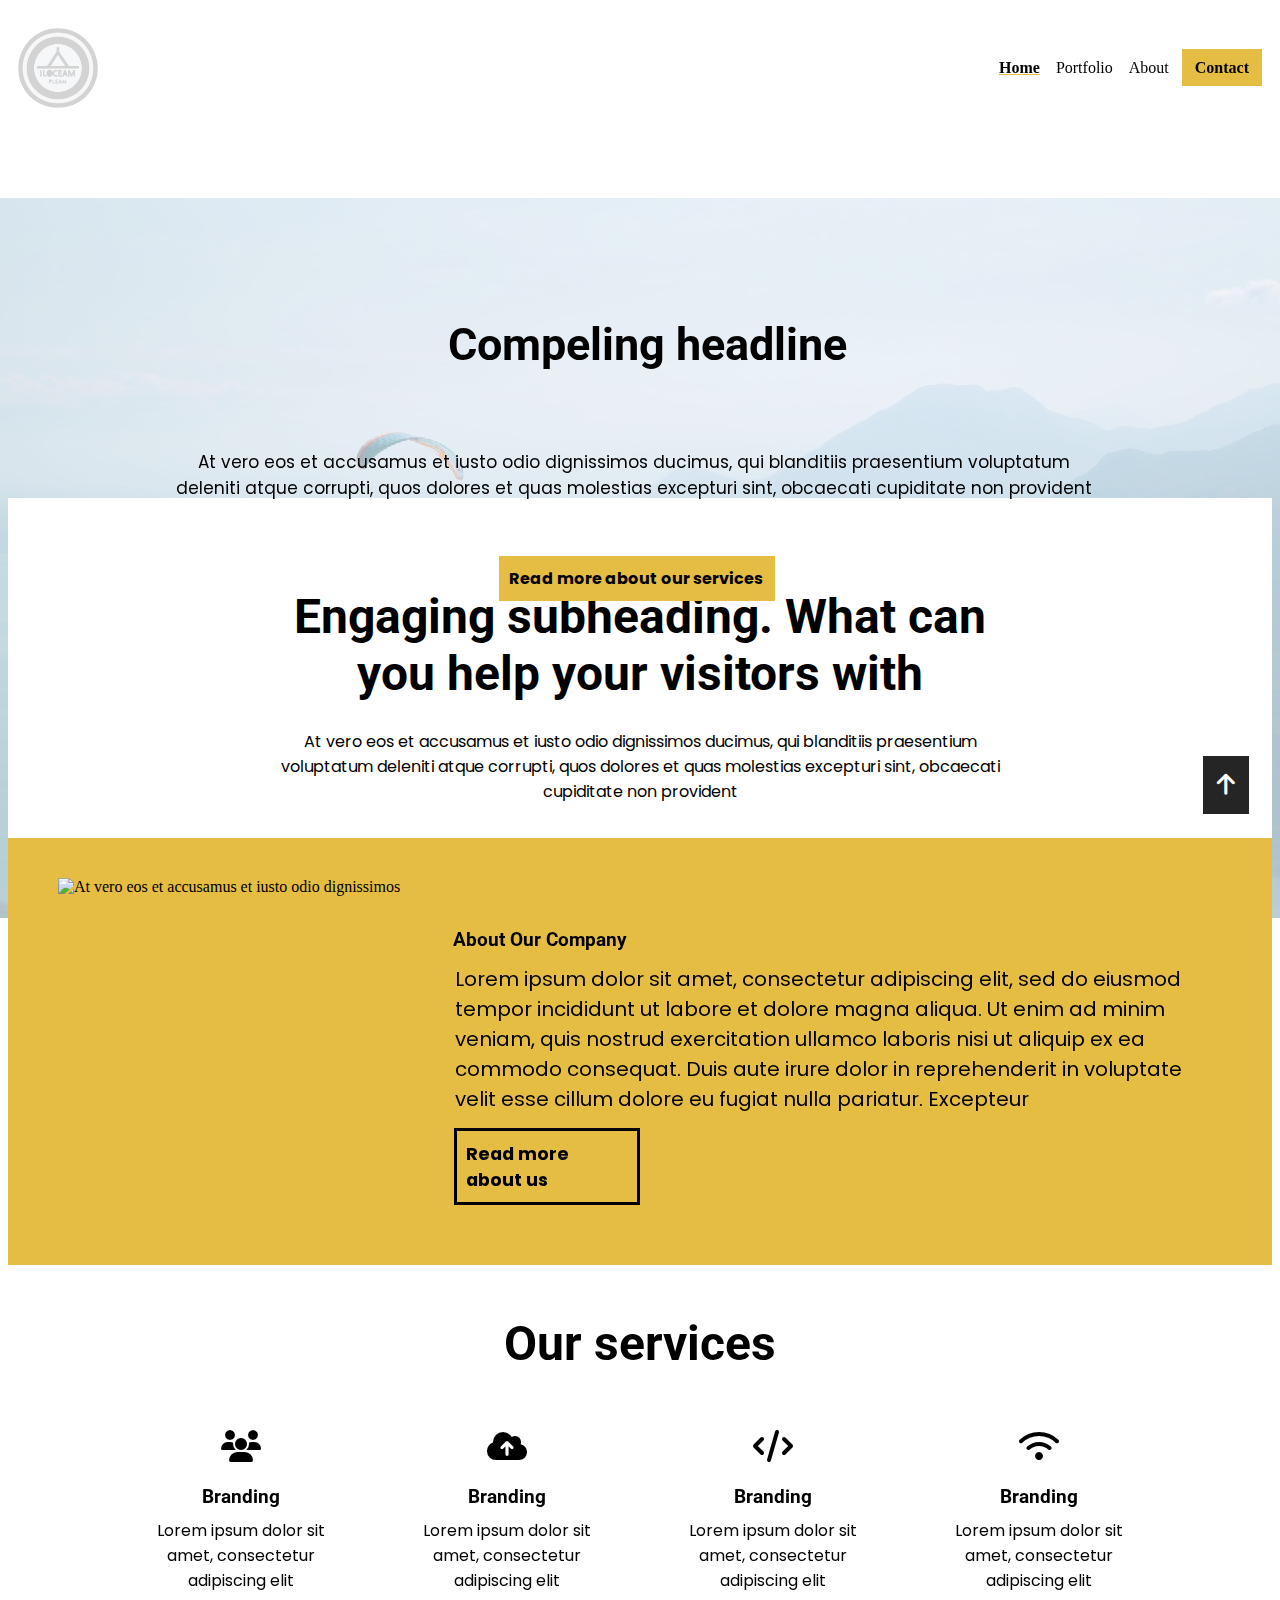
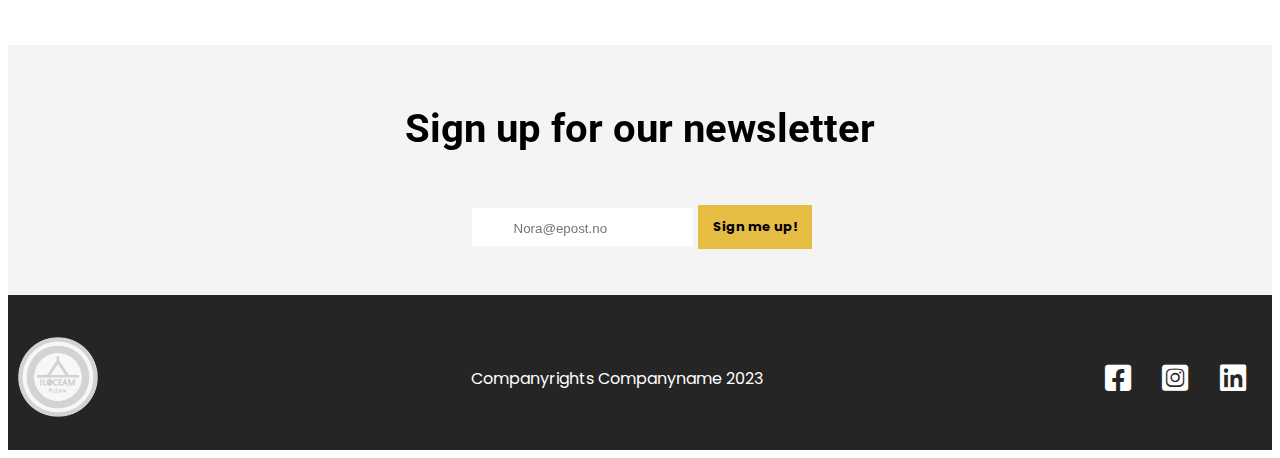
==== commit eec43b6f: "Added google fonts" ====
--- a/index.html
+++ b/index.html
@@ -13,6 +13,9 @@
         <link href="css/font/fontawesome-free-6.4.2-web/css/brands.css" rel="stylesheet">
         <link href="css/font/fontawesome-free-6.4.2-web/css/solid.css" rel="stylesheet">
         <link rel="stylesheet" href="css/style.css" type="text/css">
+        <link rel="preconnect" href="https://fonts.googleapis.com">
+        <link rel="preconnect" href="https://fonts.gstatic.com" crossorigin>
+        <link href="https://fonts.googleapis.com/css2?family=Hedvig+Letters+Sans&family=Poppins:wght@400;700;800;900&family=Roboto:wght@300;400;500;700;900&display=swap" rel="stylesheet">
         <title>Title - lorem ipsum</title>
     </head>
     <body>
@@ -26,7 +29,7 @@
                         <li><a href="index.html" class="active">Home</a></li>
                         <li><a href="products.html">Portfolio</a></li>
                         <li><a href="about.html">About</a></li>
-                        <li class="navbar-contact"><a href="#">Contact</a></li>
+                        <li class="navbar-contact"><a href="about.html#contact-us">Contact</a></li>
                     </ul>
                 </nav>
             </header>
@@ -41,7 +44,7 @@
                     <p class="absolute-header-p">At vero eos et accusamus et iusto odio dignissimos ducimus, qui blanditiis
                         praesentium voluptatum deleniti atque corrupti, quos dolores et quas molestias
                         excepturi sint, obcaecati cupiditate non provident</p>
-                    <a href="#"><p class="absolute-header-btn">Read more about our services</p></a>
+                    <a href="#services"><p class="absolute-header-btn">Read more about our services</p></a>
                 </section>
                 <article class="engaging-subheading">
                     <h2>Engaging subheading. What can you help your visitors with</h2>
@@ -56,9 +59,9 @@
                         ut labore et dolore magna aliqua. Ut enim ad minim veniam, quis nostrud exercitation ullamco 
                         laboris nisi ut aliquip ex ea commodo consequat. Duis aute irure dolor in reprehenderit in
                         voluptate velit esse cillum dolore eu fugiat nulla pariatur. Excepteur</p>
-                        <a class="a-padding" href="#"><p class="our-company-btn">Read more about us</p></a>
+                        <a class="a-padding" href="about.html"><p class="our-company-btn">Read more about us</p></a>
                 </article>
-                <section class="services">
+                <section class="services" id="services">
                     <h2>Our services</h2>
                     <article class="our-services">
                         <figure>
--- a/css/style.css
+++ b/css/style.css
@@ -12,6 +12,15 @@
 
 body {
     max-width: 1600px;
+    font-family: 'Times New Roman', Times, serif;
+}
+
+h1, h2, h3 {
+    font-family: 'Roboto', sans-serif;
+}
+
+p {
+    font-family: 'Poppins', sans-serif;
 }
 
 /* Header */ 
@@ -47,7 +56,6 @@
 }
 
 .navbar li a {
-    text-decoration: none;
     color: black;
     padding-right: 3px;
     padding-left: 3px;
@@ -97,21 +105,21 @@
     position: absolute;
     text-align: center;
     top: 48%;
-    font-size: 20px;
+    font-size: 17px;
     width: 73%;
     left: 12%;
 }
 
 .absolute-header-btn {
     position: absolute;
-    font-weight: 900;
+    font-weight: 700;
     background-color: #e6bd43;
     border: 10px solid #e6bd43;
     color: black;
     top: 70%;
-    left: 15%;
+    left: 14%;
     width: 63%;
-    font-size: 1.2rem;
+    font-size: 1rem;
 }
 
 .header-container {
@@ -159,21 +167,21 @@
 .absolute-header-p-about {
     position: absolute;
     top: 60%;
-    font-size: 13px;
+    font-size: 12px;
     width: 68%;
     left: 7%;
 }
 
 .absolute-header-btn-about {
     position: absolute;
-    font-weight: 900;
+    font-weight: 700;
     background-color: #e6bd43;
     border: 3px solid #e6bd43;
     color: black;
-    top: 125%;
+    top: 127%;
     left: 6%;
     width: 58%;
-    font-size: 1.0rem;
+    font-size: 0.9rem;
     padding: 3%;
 }
 
@@ -201,13 +209,25 @@
     padding-bottom: 10px;
 }
 
-.product-section {
+.branding {
     display: flex;
     flex-wrap: wrap;
     flex-direction: column;
 }
 
-.product-section article {
+.design {
+    display: flex;
+    flex-wrap: wrap;
+    flex-direction: column;
+}
+
+.development {
+    display: flex;
+    flex-wrap: wrap;
+    flex-direction: column;
+}
+
+.branding article {
     max-width: 350px;
     min-width: 200px;
     flex: 1; 
@@ -215,7 +235,31 @@
     margin-left: 40px;
 }
 
-.product-section article img {
+.design article {
+    max-width: 350px;
+    min-width: 200px;
+    flex: 1; 
+    margin-top: 20px;
+    margin-left: 40px;
+}
+
+.development article {
+    max-width: 350px;
+    min-width: 200px;
+    flex: 1; 
+    margin-top: 20px;
+    margin-left: 40px;
+}
+
+.branding article img {
+    width: 295px;
+}
+
+.design article img {
+    width: 295px;
+}
+
+.development article img {
     width: 295px;
 }
 
@@ -245,7 +289,7 @@
 }
 
 .engaging-subheading p {
-    font-size: 20px;
+    font-size: 16px;
     margin-top: -2px;
 }
 
@@ -253,7 +297,7 @@
     background-color: #e6bd43;
     display: flex;
     flex-direction: column;
-    height: 1000px;
+    height: 1200px;
 }
 
 .about-our-company img {
@@ -274,12 +318,12 @@
 }
 
 .our-company-btn {
-    font-weight: 900;
+    font-weight: 700;
     background-color: #e6bd43;
     border: 3px solid black;
     color: black;
     width: 44%;
-    font-size: 1.2rem;
+    font-size: 1.1rem;
     margin: 15px 30px 0px 47px;
     padding: 10px 30px 10px 10px;
 }
@@ -350,20 +394,23 @@
 }
 
 .sign-up-btn {
-    font-weight: 900;
-    background-color: #e6bd43;
-    padding: 12px 15px 12px 15px;
-    border-style: none;
-    margin-right: 172px;
-}
-
-.sign-up-btn-index {
-    font-weight: 900;
+    font-weight: 700;
     background-color: #e6bd43;
     padding: 12px 15px 12px 15px;
     border-style: none;
     margin-right: 20px;
     color: black;
+    font-size: 13px;
+}
+
+.sign-up-btn-index {
+    font-weight: 700;
+    background-color: #e6bd43;
+    padding: 12px 15px 12px 15px;
+    border-style: none;
+    margin-right: 20px;
+    color: black;
+    font-size: 13px;
 }
 
 #email {
@@ -447,7 +494,7 @@
 
 footer p {
     color: #fff;
-    font-size: 130%;
+    font-size: 100%;
 }
 
 footer img {
@@ -563,14 +610,14 @@
         width: 100%;
         height: 300px;
         margin-top: 20px;
-      }
-
-      .portfolio-h1 {
+    }
+
+    .portfolio-h1 {
         position: absolute;
         top: 38%;
         font-size: 3rem;
         left: 44%;
-      }
+    }
 
     /* Main */
 
@@ -593,7 +640,7 @@
     .engaging-subheading h2 {
         font-size: 3.0rem;
         margin-top: 90px;
-      }
+    }
 
     .engaging-subheading p {
         margin-top: -13px;
@@ -681,7 +728,7 @@
     .absolute-header-p-about {
         position: absolute;
         top: 35%;
-        font-size: 19px;
+        font-size: 16px;
         left: 71%;
         padding: 0%;
         width: 100%;
@@ -693,15 +740,15 @@
         left: 71%;
     }
 
-    .absolute-header-btn-about {
+    .absolute-header-btn-about {        
         position: absolute;
-        font-weight: 900;
+        font-weight: 700;
         background-color: #e6bd43;
         border: 3px solid #e6bd43;
         color: black;
         top: 76%;
         left: 71%;
-        width: 28%;
+        width: 33%;
         font-size: 1.0rem;
         padding: 2%;
     }
@@ -746,22 +793,22 @@
         display: flex;
         flex-wrap: wrap;
         flex-direction: row;
-      }
-
-      .contact-us h2 {
+    }
+
+    .contact-us h2 {
         text-align: center;
         flex-grow: 2;
         flex-basis: 100%;
         margin-bottom: 32px;
         font-size: 35px;
-      }
-
-       .contact-us article {
+    }
+
+    .contact-us article {
         flex-basis: 43%;
         margin-left: 40px;
-       }
-
-       .contact-us-form {
+    }
+
+    .contact-us-form {
         display: flex;
         flex-direction: column;
         margin-left: 159px;
@@ -769,36 +816,92 @@
         gap: 7px;
         margin-bottom: 45px;
         margin-top: 2px;
-      }
-
-      #name, #subject, #message {
+    }
+
+    #name, #subject, #message {
         border-style: none;
         padding-top: 10px;
         padding-bottom: 10px;
-      }
-
-      .sign-up-btn {
+    }
+
+    .sign-up-btn {
         padding: 12px 10px 12px 6px;
         width: 32%;
-      }
-
-      .google-maps {
+    }
+
+    .google-maps {
         width: 100%;
         height: 200px;
         border: 0;
-      }
-
-      .portfolio-nav {
+    }
+
+    .portfolio-nav {
         display: flex;
         flex-direction: row;
         gap: 1%;
         margin-left: 3%;
+    }
+
+    .portfolio-nav a {
+        border: solid black 1px;
+    }
+
+    .yellow_underline {
+        font-size: 2.5rem;
+        flex-basis: 100%;
+        margin-right: -3px;
+    }
+
+    .nav-section h2 {
+        font-size: 2.5rem;
+        flex-basis: 100%;
+        margin-right: 38px;
       }
 
-      .portfolio-nav a {
-        border: solid black 1px;
-      }
-
+    .branding,
+    .design, 
+    .development {
+        display: flex;
+        flex-wrap: wrap; 
+        flex-direction: row;
+        justify-content: space-between;
+        margin-right: 3%;
+    }
+
+    .branding article,
+    .design article,
+    .development article {
+        flex: 1;
+        max-width: 692px;
+        margin-bottom: 20px; 
+        flex-basis: 30%;
+    }
+
+    .design article img,
+    .branding article img {
+        height: 375px;
+        width: 375px;
+    }
+
+    .development article img {
+        height: 575px;
+        width: auto;
+    }
+
+    .flex-2 {
+        flex: 2; 
+        flex-basis: 45%;
+    }
+
+    .design article {
+        flex: 1; 
+        flex-basis: 30%
+    }
+
+    .branding article:last-child img {
+        height: 575px;
+        width: auto;
+    }
 
     /* Footer */
 
@@ -814,26 +917,26 @@
         padding-top: 1%;
         padding-left: 10px;
         padding-right: 10px;
-      }
-
-      .icon-container {
+    }
+
+    .icon-container {
         gap: 40%;
         display: flex;
         justify-content: center;
         margin-top: 5%;
         margin-bottom: 5%;
-      }
-
-      footer img {
+    }
+
+    footer img {
         margin-top: 0%;
-      }
-
-      .footer-flex-margin {
+    }
+
+    .footer-flex-margin {
         background-color: #252525;
         display: flex;
         flex: auto;
         align-items: center;
         flex-direction: column;
         margin-top: -40%; 
-      }
+    }
     }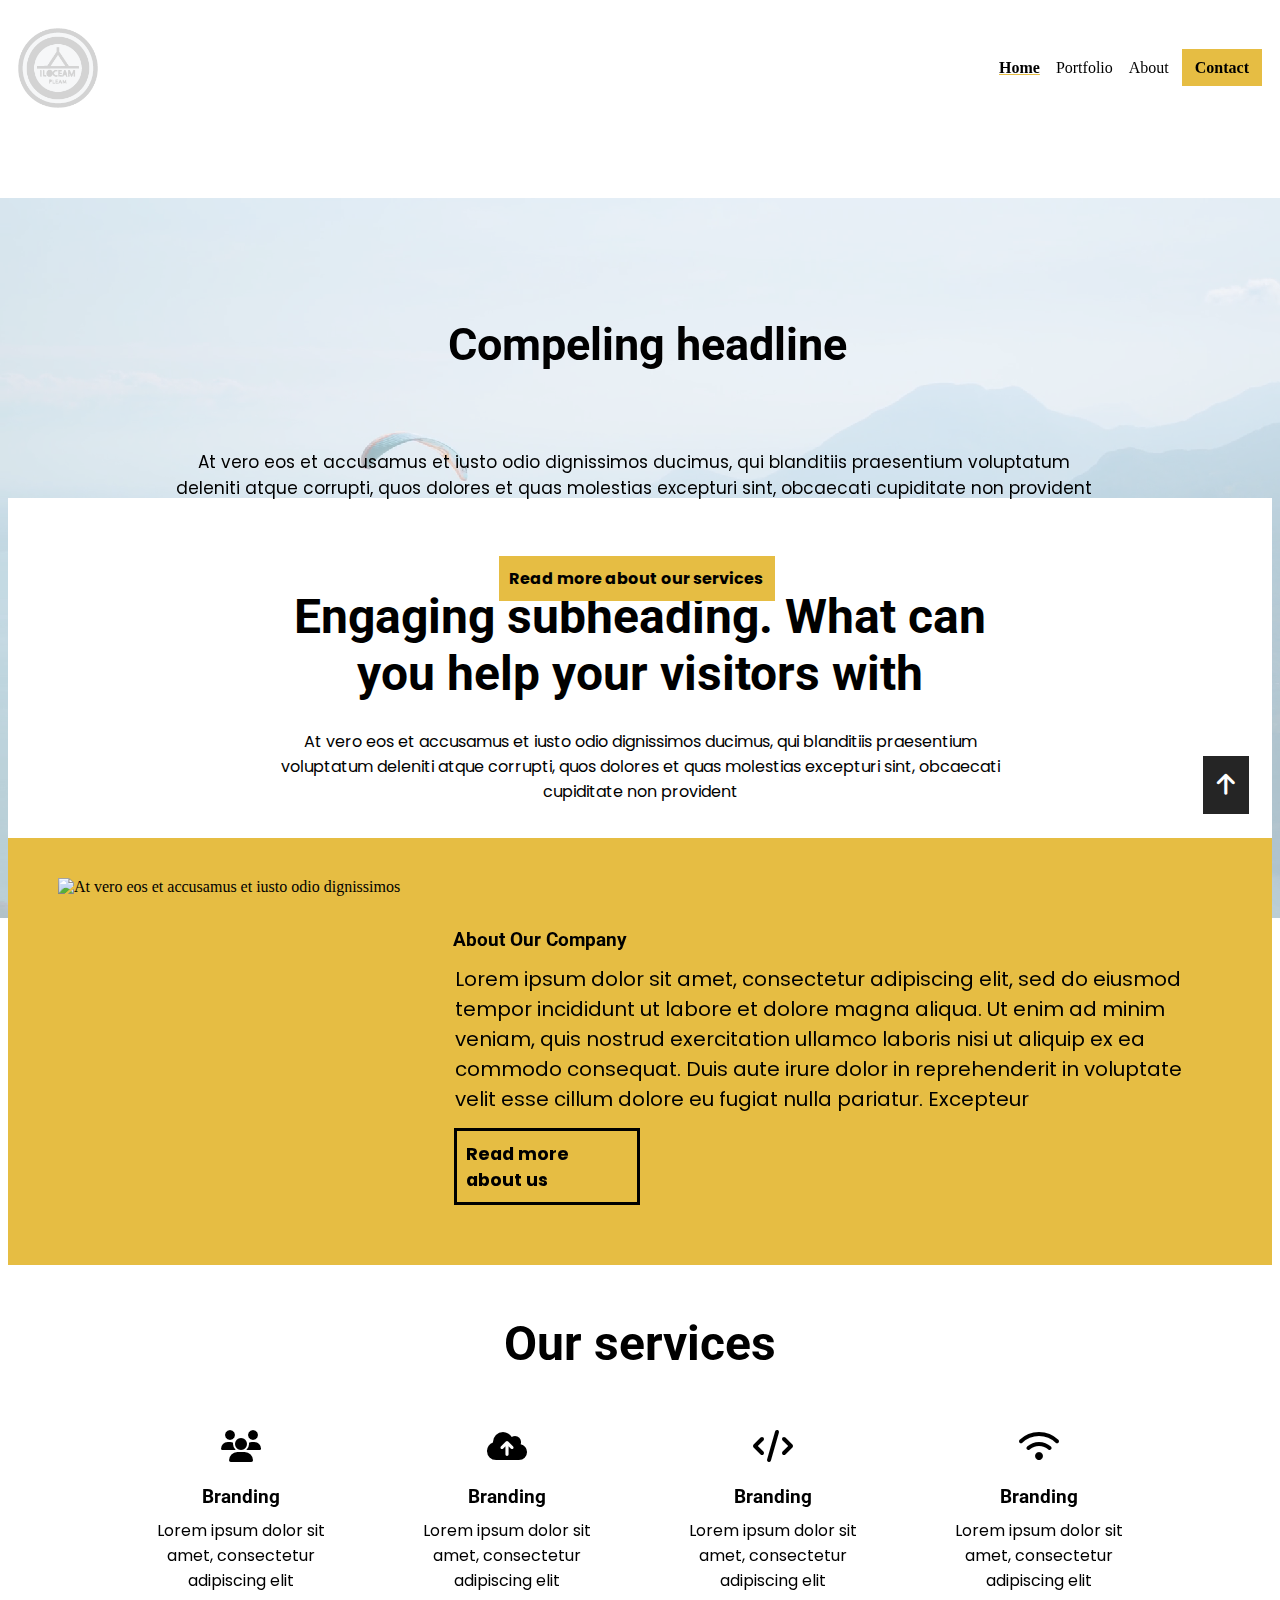
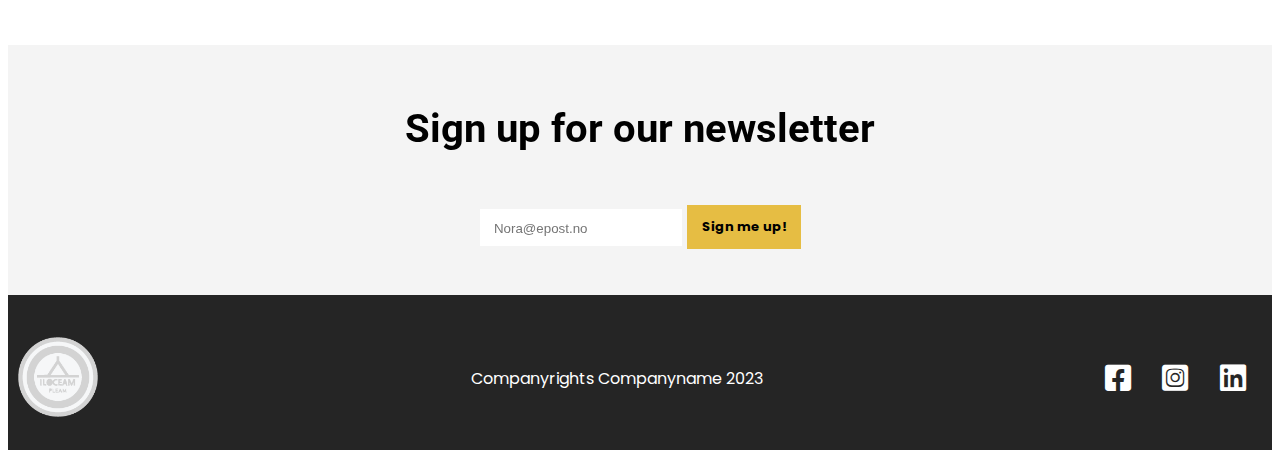
==== commit 3ca9fa0a: "Fixed issues with header" ====
--- a/index.html
+++ b/index.html
@@ -22,7 +22,7 @@
         <div id="grid-container">
             <header>
                 <a href="index.html">
-                    <img class="logo-img" src="ressurser/logo1.png" alt="circular company logo with the text ilocream peam" aria-label="click for homepage">
+                    <img class="logo-img" src="ressurser/logo1.png" alt="circular company logo with the text ilocream peam" aria-label="click for homepage" title="Click for homepage">
                 </a>
                 <nav>
                     <ul class="navbar">
@@ -104,7 +104,7 @@
             </main>
             <footer class="footer-flex">
                 <a href="index.html">
-                    <img src="ressurser/logo1.png" alt="circular company logo with the text ilocream peam" aria-label="click for homepage">
+                    <img src="ressurser/logo1.png" alt="circular company logo with the text ilocream peam" aria-label="click for homepage" title="Click for homepage">
                 </a>
                 <p class="p-footer">Companyrights Companyname 2023</p>
                 <nav class="icon-container">
@@ -120,7 +120,7 @@
                 </nav>
                 <nav class="to-top">
                     <a href="#">
-                        <i class="fa-solid fa-arrow-up fa-xl" style="color: #ffffff;"></i>
+                        <i class="fa-solid fa-arrow-up fa-xl" style="color: #ffffff;" title="Go to top"></i>
                     </a>
                 </nav>
             </footer>
--- a/css/style.css
+++ b/css/style.css
@@ -124,10 +124,10 @@
 
 .header-container {
     position: absolute;
-    top: 18%;
+    top: 32%;
     left: 26%;
-    height: 425px;
-    width: 230px
+    height: 149px;
+    width: 230px;
 }
 
 .about-company::before {
@@ -158,7 +158,7 @@
 
 .absolute-header-h-about {
     position: absolute;
-    top: 32%;
+    top: 15%;
     font-size: 1.0rem;
     left: -30%;
     margin: 37%;
@@ -166,7 +166,7 @@
 
 .absolute-header-p-about {
     position: absolute;
-    top: 60%;
+    top: 96%;
     font-size: 12px;
     width: 68%;
     left: 7%;
@@ -178,7 +178,7 @@
     background-color: #e6bd43;
     border: 3px solid #e6bd43;
     color: black;
-    top: 127%;
+    top: 288%;
     left: 6%;
     width: 58%;
     font-size: 0.9rem;
@@ -416,8 +416,10 @@
 #email {
     padding-top: 13px;
     padding-bottom: 10px;
-    padding-left: 42px;
+    padding-left: 14px;
     border-style: none;
+    margin-left: -2px;
+    width: 57%;
 } 
 
 .contact-us {
@@ -608,9 +610,14 @@
 
     .header-image-products {
         width: 100%;
-        height: 300px;
+        height: 700px;
         margin-top: 20px;
     }
+
+    .overflow-hidden {
+        overflow: hidden;
+        max-height: 300px;
+      }
 
     .portfolio-h1 {
         position: absolute;
@@ -623,7 +630,7 @@
 
     .header-image-about {
         width: 100%;
-        height: 400px;
+        height: 850px;
     }
 
     .engaging-subheading {
@@ -765,6 +772,8 @@
     .about-company {
         background-color: rgba(255, 255, 255, 0.8);
         margin-top: 2%;
+        max-height: 400px;
+        overflow: hidden;
     }
 
     .header-container {
@@ -816,6 +825,15 @@
         gap: 7px;
         margin-bottom: 45px;
         margin-top: 2px;
+    }
+
+    #email {
+        padding-top: 12px;
+        padding-bottom: 10px;
+        padding-left: 14px;
+        border-style: none;
+        margin-left: -2px;
+        width: 15%;
     }
 
     #name, #subject, #message {
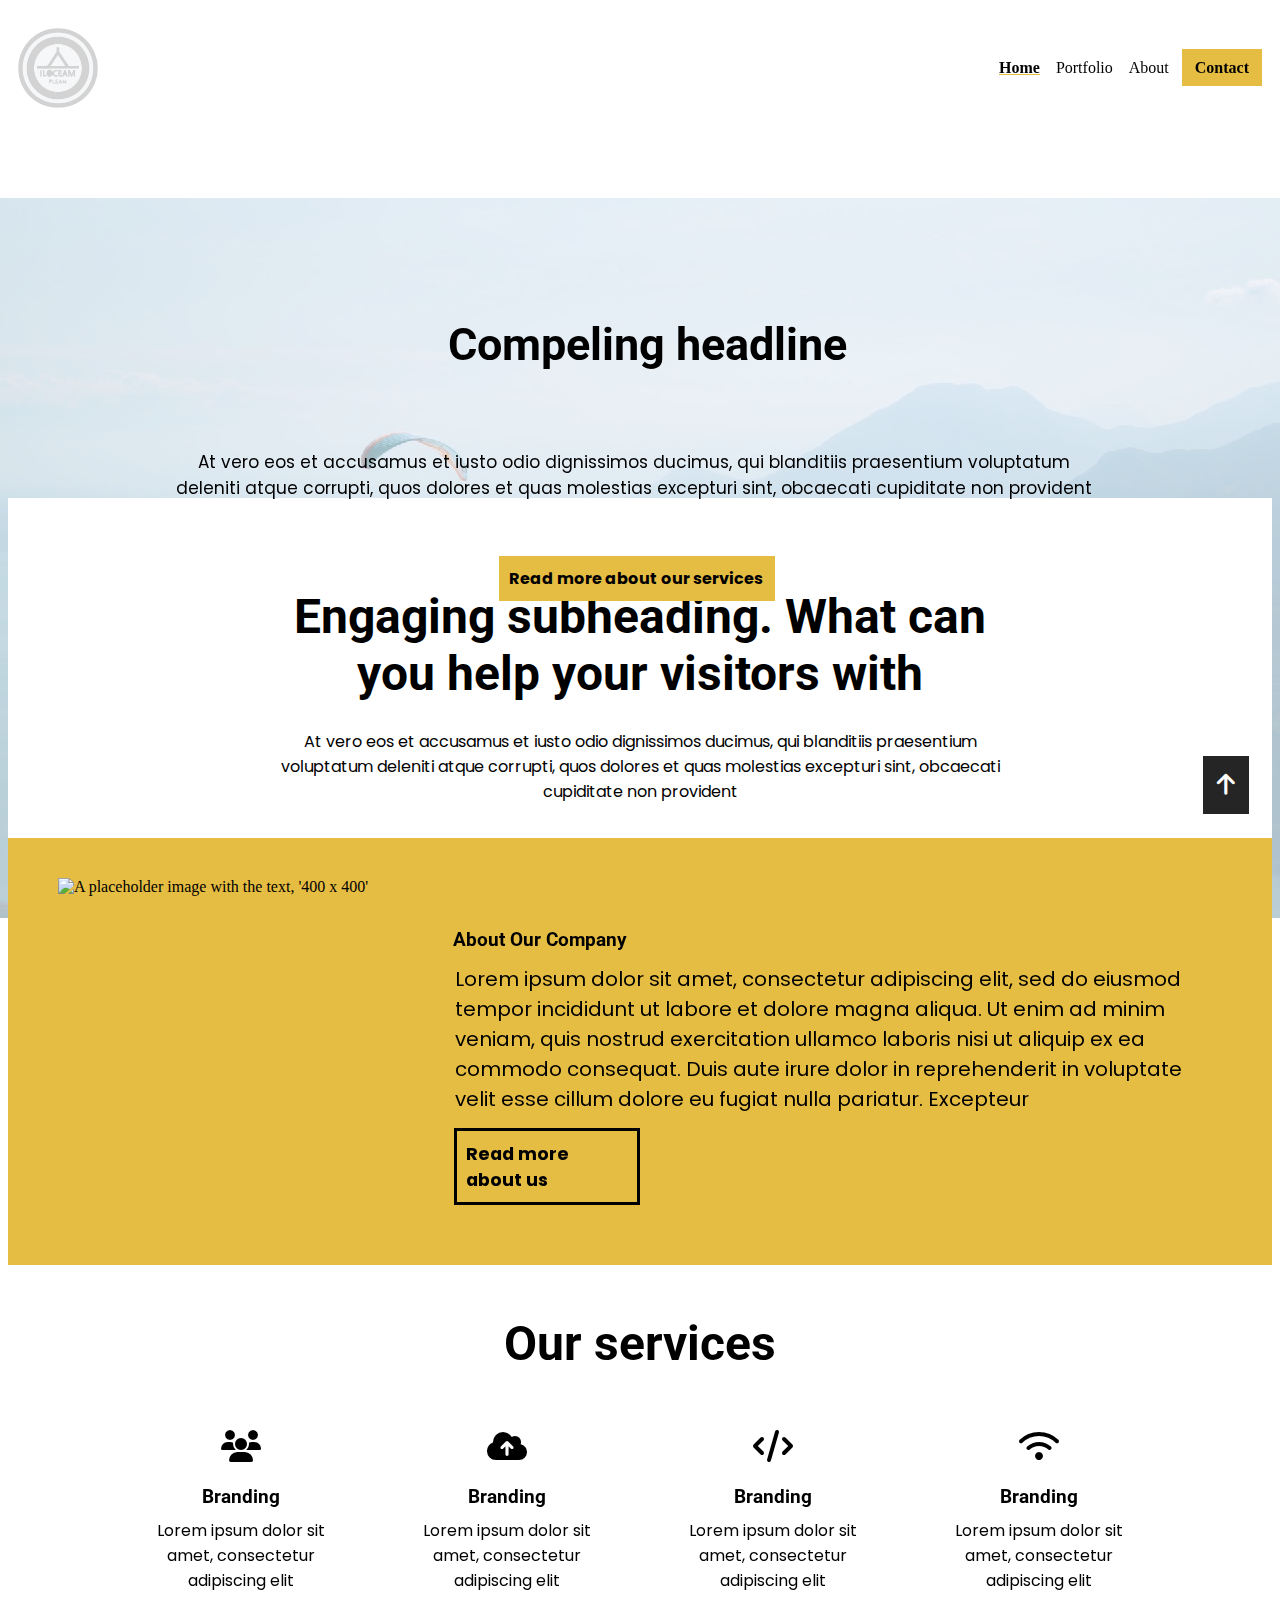
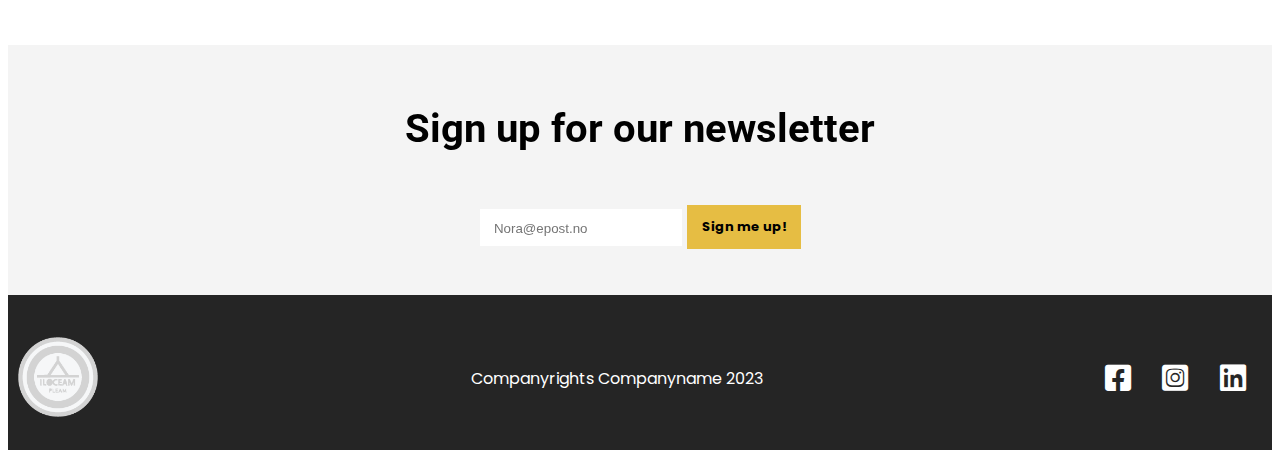
==== commit 952e42b3: "added sources" ====
--- a/index.html
+++ b/index.html
@@ -15,7 +15,7 @@
         <link rel="stylesheet" href="css/style.css" type="text/css">
         <link rel="preconnect" href="https://fonts.googleapis.com">
         <link rel="preconnect" href="https://fonts.gstatic.com" crossorigin>
-        <link href="https://fonts.googleapis.com/css2?family=Hedvig+Letters+Sans&family=Poppins:wght@400;700;800;900&family=Roboto:wght@300;400;500;700;900&display=swap" rel="stylesheet">
+        <link href="https://fonts.googleapis.com/css2?family=Hedvig+Letters+Sans&family=Poppins:wght@400;700;800;900&family=Roboto:wght@300;400;500;700;900&display=swap" rel="stylesheet"> <!--https://www.freecodecamp.org/news/how-to-use-google-fonts-in-your-next-web-design-project-e1ad48f1adfa/ -->
         <title>Title - lorem ipsum</title>
     </head>
     <body>
@@ -24,19 +24,19 @@
                 <a href="index.html">
                     <img class="logo-img" src="ressurser/logo1.png" alt="circular company logo with the text ilocream peam" aria-label="click for homepage" title="Click for homepage">
                 </a>
-                <nav>
+                <nav role="navigation">
                     <ul class="navbar">
                         <li><a href="index.html" class="active">Home</a></li>
                         <li><a href="products.html">Portfolio</a></li>
                         <li><a href="about.html">About</a></li>
-                        <li class="navbar-contact"><a href="about.html#contact-us">Contact</a></li>
+                        <li class="navbar-contact"><a href="about.html#contact-us" role="button" aria-label="Go to contact form">Contact</a></li>
                     </ul>
                 </nav>
             </header>
             <main>
                 <section class="overflow-hidden">
                     <img class="header-image" src="ressurser/rupixen-com-Ai6sfNRvlvc-unsplash.jpg" alt="A mackbook lying on a black table, a black book lies next to it with an iphone and a silver pen on top."> <!-- https://unsplash.com/photos/iphone-5s-near-laptop-Ai6sfNRvlvc?fbclid=IwAR2buIYOzD5We5m3H13o8yjcmN3RVzOiE6exI9YXEawB9WnfN8IDI6wLjUk -->
-                    <video class="header-video" autoplay loop muted>
+                    <video class="header-video" autoplay loop muted> <!-- Brukte denne da jeg ordnet videotagen: https://www.w3schools.com/html/html5_video.asp -->
                         <source src="ressurser/mountains.mp4" type="video/mp4">
                         Your browser does not support this video tag
                     </video>
@@ -44,7 +44,7 @@
                     <p class="absolute-header-p">At vero eos et accusamus et iusto odio dignissimos ducimus, qui blanditiis
                         praesentium voluptatum deleniti atque corrupti, quos dolores et quas molestias
                         excepturi sint, obcaecati cupiditate non provident</p>
-                    <a href="#services"><p class="absolute-header-btn">Read more about our services</p></a>
+                    <a href="#services"><p class="absolute-header-btn" role="button" aria-label="Go to our services">Read more about our services</p></a>
                 </section>
                 <article class="engaging-subheading">
                     <h2>Engaging subheading. What can you help your visitors with</h2>
@@ -53,52 +53,52 @@
                         excepturi sint, obcaecati cupiditate non provident</p>
                 </article>
                 <article class="about-our-company">
-                    <img src="https://placehold.co/400" alt="At vero eos et accusamus et iusto odio dignissimos">
+                    <img src="https://placehold.co/400" alt="A placeholder image with the text, '400 x 400'">
                     <h3 class="our-company-h">About Our Company</h3>
                     <p class="our-company-p">Lorem ipsum dolor sit amet, consectetur adipiscing elit, sed do eiusmod tempor incididunt 
                         ut labore et dolore magna aliqua. Ut enim ad minim veniam, quis nostrud exercitation ullamco 
                         laboris nisi ut aliquip ex ea commodo consequat. Duis aute irure dolor in reprehenderit in
                         voluptate velit esse cillum dolore eu fugiat nulla pariatur. Excepteur</p>
-                        <a class="a-padding" href="about.html"><p class="our-company-btn">Read more about us</p></a>
+                        <a class="a-padding" href="about.html"><p class="our-company-btn" role="button" aria-label="Go to about us webpage">Read more about us</p></a>
                 </article>
                 <section class="services" id="services">
                     <h2>Our services</h2>
                     <article class="our-services">
-                        <figure>
+                        <figure role="figure"> <!-- Brukte denne med tanke på role="figure": https://www.codeinwp.com/blog/wai-aria-roles/ -->
                             <i class="fa-solid fa-users fa-2xl" style="color: #000000;"></i>
                             <figcaption>
                                 <h3>Branding</h3>
                                 <p>Lorem ipsum dolor sit amet, consectetur adipiscing elit</p>
                             </figcaption>
                         </figure>
-                        <figure>
+                        <figure role="figure">
                             <i class="fa-solid fa-cloud-arrow-up fa-2xl" style="color: #000000;"></i>
                             <figcaption>
                                 <h3>Branding</h3>
                                 <p>Lorem ipsum dolor sit amet, consectetur adipiscing elit</p>
                             </figcaption>
-                        </figure>
+                        </figure role="figure">
                         <figure>
                             <i class="fa-solid fa-code fa-2xl" style="color: #000000;"></i>
                             <figcaption>
                                 <h3>Branding</h3>
                                 <p>Lorem ipsum dolor sit amet, consectetur adipiscing elit</p>
                             </figcaption>
-                        </figure>
+                        </figure role="figure">
                         <figure>
                             <i class="fa-solid fa-wifi fa-2xl" style="color: #000000;"></i>
                             <figcaption>
                                <h3>Branding</h3>
                                <p>Lorem ipsum dolor sit amet, consectetur adipiscing elit</p>
                             </figcaption>
-                        </figure>
+                        </figure >
                     </article>
                 </section>
                 <section class="sign-up">
                     <h3>Sign up for our newsletter</h3>
-                    <form action="#" method="post" class="sign-up-form">
+                    <form action="#" method="post" class="sign-up-form"> <!-- Hentet inspirasjon fra denne: https://www.majesticform.com/form-guides/html-email-form#htmlform -->
                         <input type="text" id="email" name="email" placeholder="Nora@epost.no" required>
-                        <a href="#"><p class="sign-up-btn-index">Sign me up!</p></a>
+                        <a href="#"><p class="sign-up-btn-index" role="button" aria-label="Sign up for newsletter">Sign me up!</p></a>
                     </form>
                 </section>
             </main>
@@ -107,7 +107,7 @@
                     <img src="ressurser/logo1.png" alt="circular company logo with the text ilocream peam" aria-label="click for homepage" title="Click for homepage">
                 </a>
                 <p class="p-footer">Companyrights Companyname 2023</p>
-                <nav class="icon-container">
+                <nav class="icon-container" role="navigation">
                     <a href="https://www.facebook.com/" target="_blank">
                         <i class="fa-brands fa-square-facebook fa-2xl" style="color: #ffffff;" aria-label="follow us on Facebook!"></i>
                     </a>
@@ -118,9 +118,9 @@
                         <i class="fa-brands fa-linkedin fa-2xl" style="color: #ffffff;" aria-label="follow us on Linkedin"></i>  
                     </a>
                 </nav>
-                <nav class="to-top">
+                <nav class="to-top" role="navigation">
                     <a href="#">
-                        <i class="fa-solid fa-arrow-up fa-xl" style="color: #ffffff;" title="Go to top"></i>
+                        <i class="fa-solid fa-arrow-up fa-xl" style="color: #ffffff;" title="Go to top" role="button" aria-label="Click to go to top of page"></i>
                     </a>
                 </nav>
             </footer>
--- a/css/style.css
+++ b/css/style.css
@@ -83,7 +83,7 @@
 }
 
 .header-image {
-    opacity: 0.6;
+    opacity: 0.6; /* Brukte denne for å lære om opacity: https://www.w3schools.com/css/css_image_transparency.asp     */
     text-align: center;
     width: 170%;
 }
@@ -130,7 +130,7 @@
     width: 230px;
 }
 
-.about-company::before {
+.about-company::before { /* Brukte denne for å lære meg om ::before: https://www.w3schools.com/cssref/sel_before.php */
     content: "";
     position: absolute;
     top: 37%;
@@ -916,7 +916,7 @@
         flex-basis: 30%
     }
 
-    .branding article:last-child img {
+    .branding article:last-child img {  /* Brukte denne for å løse størrelsesproblem på image: https://www.w3schools.com/cssref/sel_last-child.php */
         height: 575px;
         width: auto;
     }
